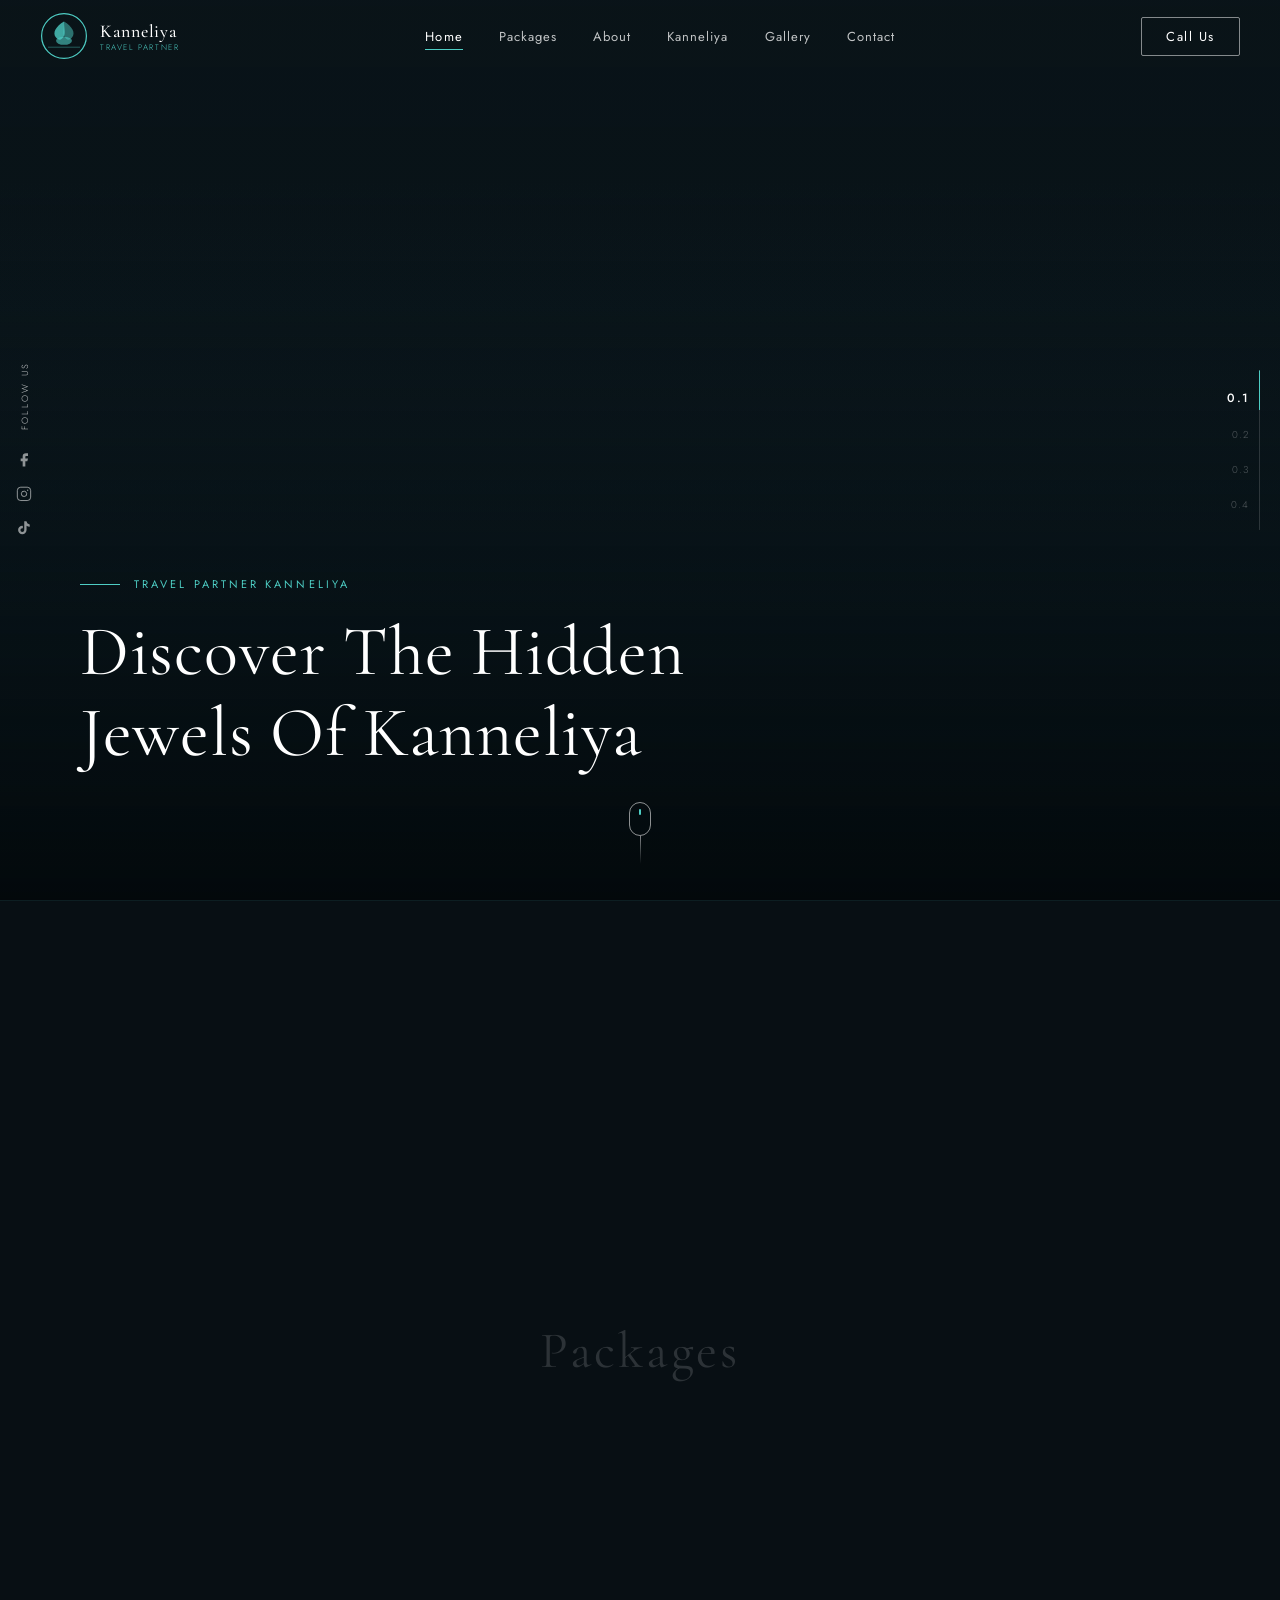
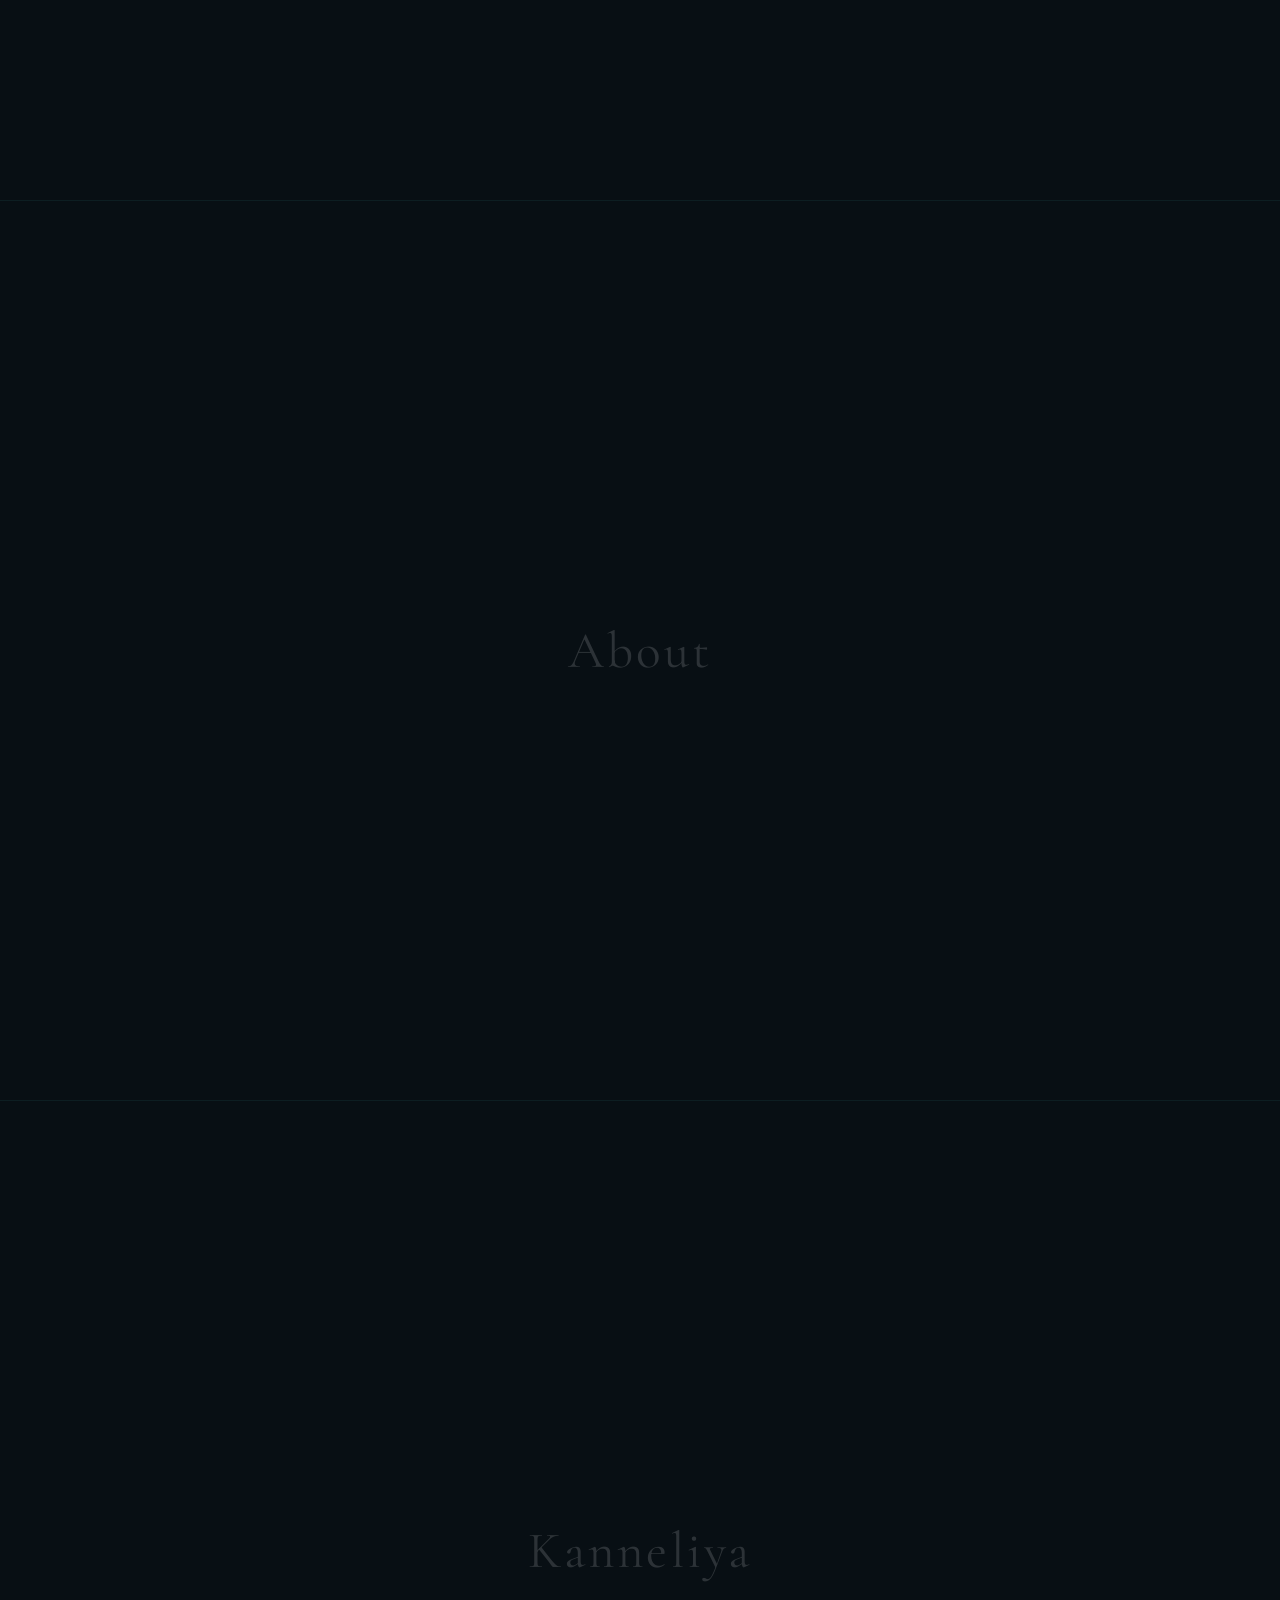
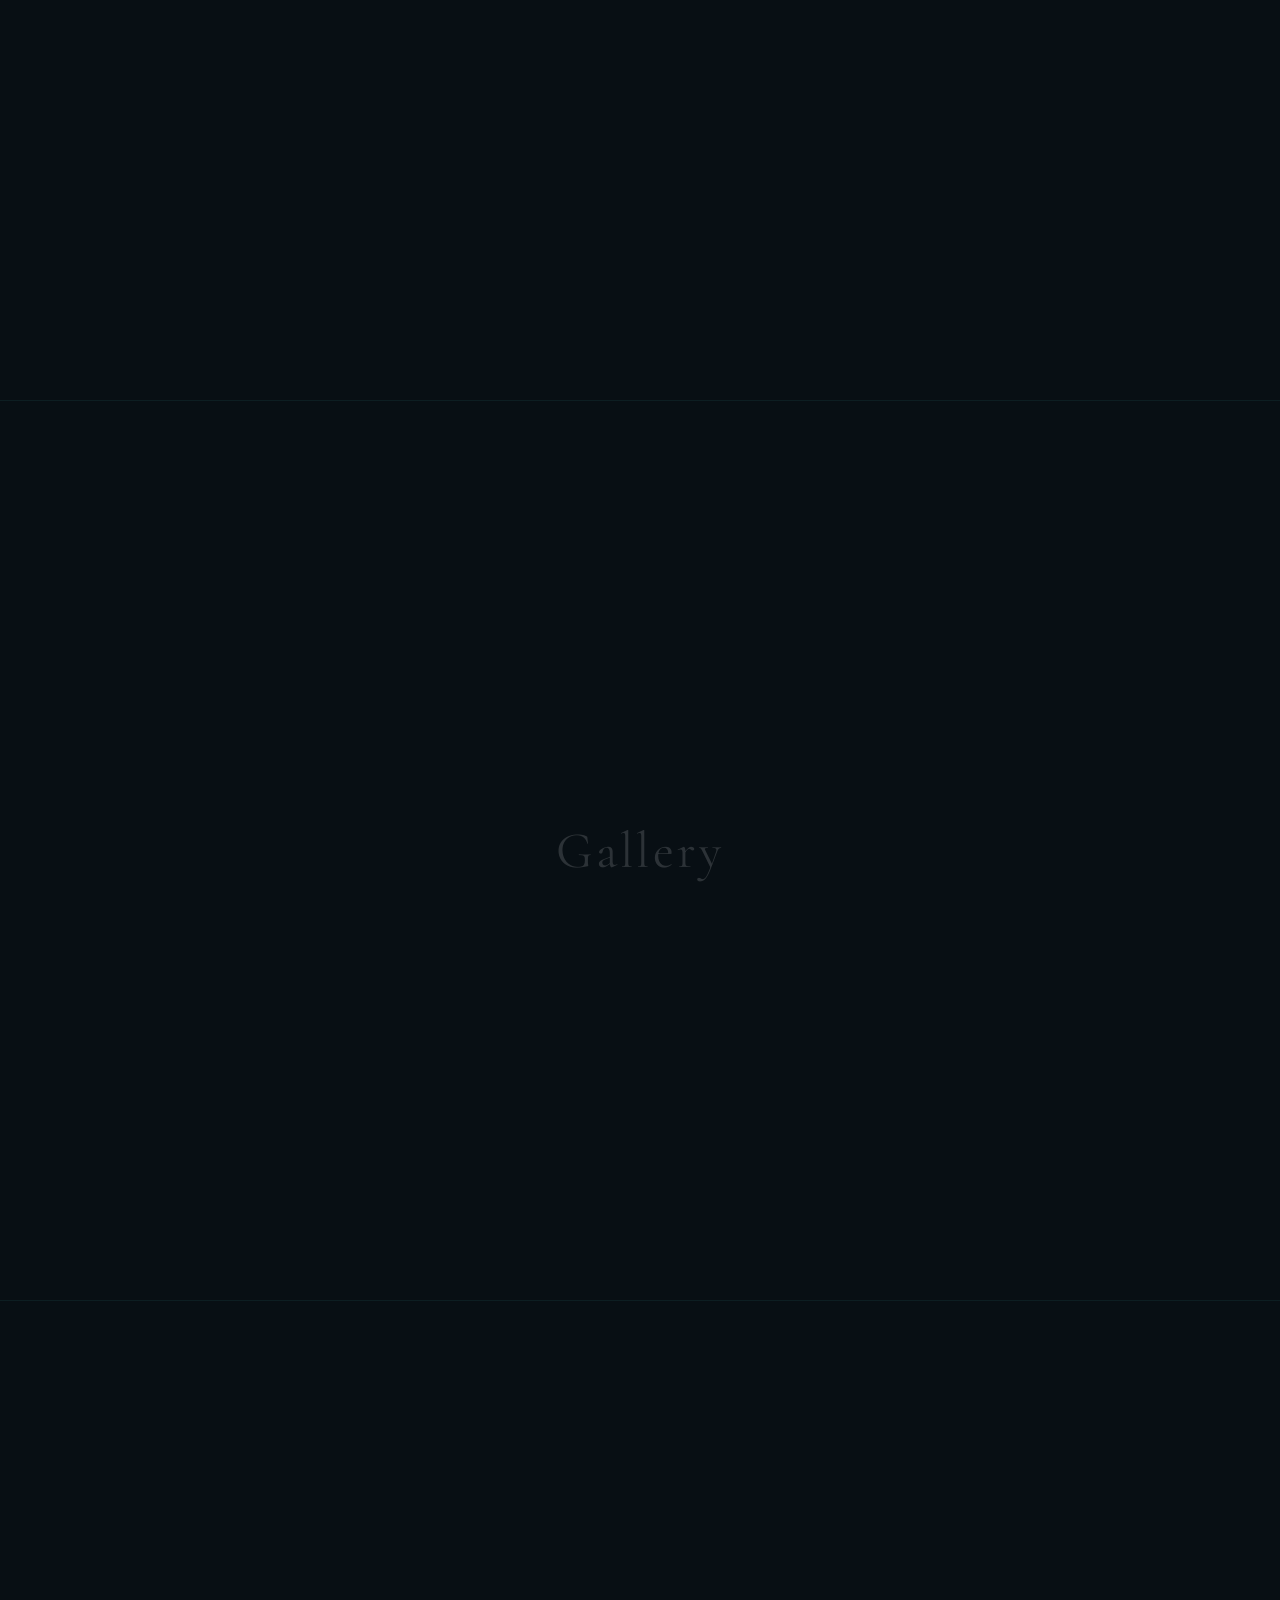
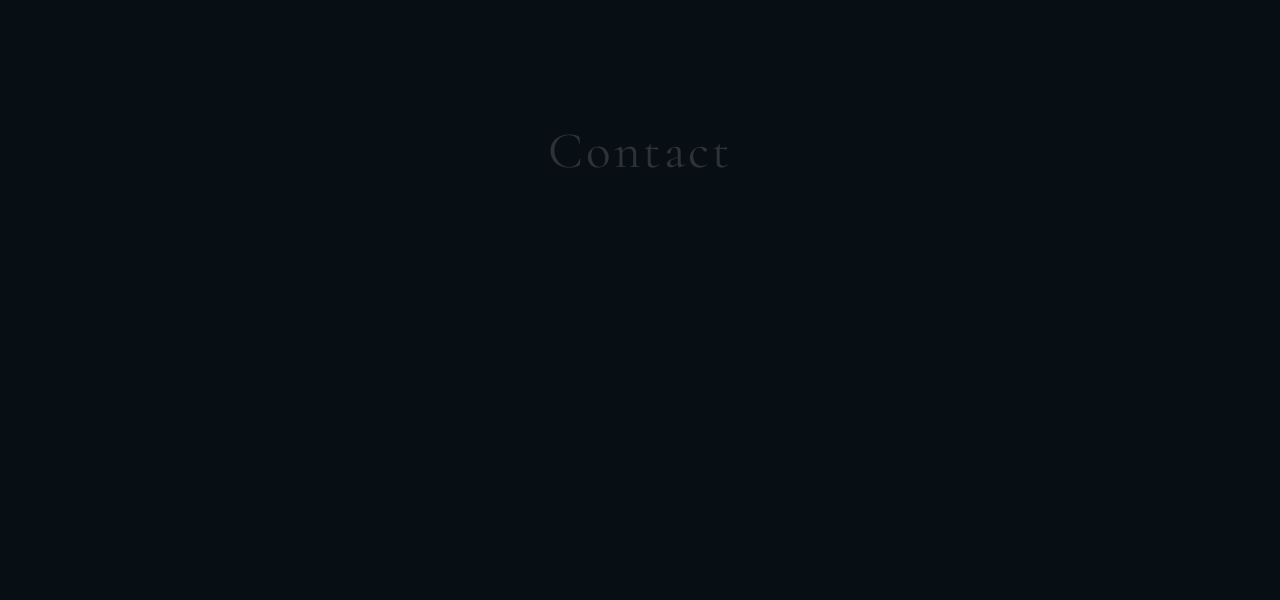
==== index.html @ 0d08a6af "Kawya" ====
<!DOCTYPE html>
<html lang="en">
<head>
  <meta charset="UTF-8" />
  <meta name="viewport" content="width=device-width, initial-scale=1.0"/>
  <title>Travel Partner Kanneliya</title>

  <!-- Fonts -->
  <link rel="preconnect" href="https://fonts.googleapis.com">
  <link href="https://fonts.googleapis.com/css2?family=Cormorant+Garamond:ital,wght@0,300;0,400;0,500;0,600;1,300;1,400&family=Jost:wght@200;300;400;500&display=swap" rel="stylesheet">

  <!-- Component Styles -->
  <link rel="stylesheet" href="header.css">
  <link rel="stylesheet" href="hero.css">

  <style>
    /* Global reset & page base */
    *, *::before, *::after { box-sizing: border-box; margin: 0; padding: 0; }
    html { scroll-behavior: smooth; }
    body {
      background: #080f14;
      color: #fff;
      font-family: 'Jost', sans-serif;
      overflow-x: hidden;
    }

    /* Placeholder sections for demo */
    .placeholder-section {
      min-height: 100vh;
      display: flex;
      align-items: center;
      justify-content: center;
      font-family: 'Cormorant Garamond', serif;
      font-size: clamp(28px, 4vw, 52px);
      color: rgba(255,255,255,0.15);
      border-top: 1px solid rgba(78,205,196,0.08);
      letter-spacing: 0.06em;
    }
  </style>
</head>
<body>

  <!-- ==============================
       HEADER (Reusable Component)
       header.html content inlined:
  ============================== -->
  <header class="site-header" id="siteHeader">
    <div class="header-logo">
      <div class="logo-circle">
        <svg viewBox="0 0 60 60" fill="none" xmlns="http://www.w3.org/2000/svg">
          <circle cx="30" cy="30" r="28" stroke="#4ecdc4" stroke-width="1.5"/>
          <path d="M30 12 C20 18 15 26 20 32 C24 37 28 34 30 30 C32 26 30 20 30 12Z" fill="#4ecdc4" opacity="0.8"/>
          <path d="M30 12 C40 18 45 26 40 32 C36 37 32 34 30 30 C28 26 30 20 30 12Z" fill="#4ecdc4" opacity="0.5"/>
          <ellipse cx="30" cy="36" rx="10" ry="5" fill="#4ecdc4" opacity="0.6"/>
          <line x1="10" y1="44" x2="50" y2="44" stroke="#4ecdc4" stroke-width="1" opacity="0.5"/>
        </svg>
      </div>
      <div class="logo-text">
        <span class="logo-main">Kanneliya</span>
        <span class="logo-sub">Travel Partner</span>
      </div>
    </div>

    <nav class="header-nav">
      <a href="#home"      class="nav-link active">Home</a>
      <a href="#packages"  class="nav-link">Packages</a>
      <a href="#about"     class="nav-link">About</a>
      <a href="#kanneliya" class="nav-link">Kanneliya</a>
      <a href="#gallery"   class="nav-link">Gallery</a>
      <a href="#contact"   class="nav-link">Contact</a>
    </nav>

    <div class="header-cta">
      <a href="#contact" class="cta-btn">Call Us</a>
      <button class="menu-toggle" id="menuToggle" aria-label="Toggle Menu">
        <span></span><span></span><span></span>
      </button>
    </div>

    <div class="mobile-nav" id="mobileNav">
      <a href="#home"      class="mobile-nav-link">Home</a>
      <a href="#packages"  class="mobile-nav-link">Packages</a>
      <a href="#about"     class="mobile-nav-link">About</a>
      <a href="#kanneliya" class="mobile-nav-link">Kanneliya</a>
      <a href="#gallery"   class="mobile-nav-link">Gallery</a>
      <a href="#contact"   class="mobile-nav-link">Contact</a>
      <a href="#contact"   class="mobile-cta-btn">Call Us</a>
    </div>
  </header>

  <!-- ==============================
       HERO SECTION (hero.html)
  ============================== -->
  <section class="hero" id="home">

    <!-- Background Slider -->
    <div class="hero-slider" id="heroSlider">
      <div class="slide active" data-index="0">
        <img
          src="https://images.unsplash.com/photo-1586348943529-beaae6c28db9?w=1920&q=85"
          alt="Kanneliya Forest 1"
          class="slide-img"
        />
      </div>
      <div class="slide" data-index="1">
        <img
          src="https://images.unsplash.com/photo-1565118531796-763e5082d113?w=1920&q=85"
          alt="Kanneliya Forest 2"
          class="slide-img"
        />
      </div>
      <div class="slide" data-index="2">
        <img
          src="https://images.unsplash.com/photo-1542401886-65d6c61db217?w=1920&q=85"
          alt="Kanneliya Forest 3"
          class="slide-img"
        />
      </div>
      <div class="slide" data-index="3">
        <img
          src="https://images.unsplash.com/photo-1518709268805-4e9042af9f23?w=1920&q=85"
          alt="Kanneliya Forest 4"
          class="slide-img"
        />
      </div>
    </div>

    <!-- Overlay -->
    <div class="hero-overlay"></div>

    <!-- Social sidebar -->
    <div class="hero-social">
      <span class="social-label">Follow Us</span>
      <div class="social-icons">
        <a href="#" class="social-link" aria-label="Facebook">
          <svg viewBox="0 0 24 24" fill="currentColor"><path d="M18 2h-3a5 5 0 00-5 5v3H7v4h3v8h4v-8h3l1-4h-4V7a1 1 0 011-1h3z"/></svg>
        </a>
        <a href="#" class="social-link" aria-label="Instagram">
          <svg viewBox="0 0 24 24" fill="none" stroke="currentColor" stroke-width="1.5"><rect x="2" y="2" width="20" height="20" rx="5"/><path d="M16 11.37A4 4 0 1112.63 8 4 4 0 0116 11.37z"/><circle cx="17.5" cy="6.5" r="1" fill="currentColor" stroke="none"/></svg>
        </a>
        <a href="#" class="social-link" aria-label="TikTok">
          <svg viewBox="0 0 24 24" fill="currentColor"><path d="M19.59 6.69a4.83 4.83 0 01-3.77-4.25V2h-3.45v13.67a2.89 2.89 0 01-2.88 2.5 2.89 2.89 0 01-2.89-2.89 2.89 2.89 0 012.89-2.89c.28 0 .54.04.79.1V9.01a6.33 6.33 0 00-.79-.05 6.34 6.34 0 00-6.34 6.34 6.34 6.34 0 006.34 6.34 6.34 6.34 0 006.33-6.34V8.7a8.18 8.18 0 004.77 1.52V6.77a4.85 4.85 0 01-1-.08z"/></svg>
        </a>
      </div>
    </div>

    <!-- Hero content -->
    <div class="hero-content">
      <div class="hero-eyebrow">
        <span class="eyebrow-line"></span>
        <span class="eyebrow-text">Travel Partner Kanneliya</span>
      </div>
      <h1 class="hero-title" id="heroTitle"></h1>
    </div>

    <!-- Vertical counter -->
    <div class="hero-counter" id="heroCounter">
      <div class="counter-track">
        <span class="counter-item" data-num="01">0.1</span>
        <span class="counter-item" data-num="02">0.2</span>
        <span class="counter-item" data-num="03">0.3</span>
        <span class="counter-item" data-num="04">0.4</span>
      </div>
      <div class="counter-bar">
        <div class="counter-bar-fill" id="counterBarFill"></div>
      </div>
    </div>

    <!-- Mouse scroll indicator -->
    <div class="mouse-indicator">
      <div class="mouse-icon">
        <div class="mouse-wheel"></div>
      </div>
      <div class="mouse-tail"></div>
    </div>

  </section>

  <!-- ==============================
       OTHER SECTIONS (demo)
  ============================== -->
  <section class="placeholder-section" id="packages">Packages</section>
  <section class="placeholder-section" id="about">About</section>
  <section class="placeholder-section" id="kanneliya">Kanneliya</section>
  <section class="placeholder-section" id="gallery">Gallery</section>
  <section class="placeholder-section" id="contact">Contact</section>

  <!-- Scripts -->
  <script src="header.js"></script>
  <script src="hero.js"></script>

</body>
</html>
---- header.css ----
/* header.css - Reusable Header Styles */

:root {
  --accent: #4ecdc4;
  --accent-dim: rgba(78, 205, 196, 0.15);
  --white: #ffffff;
  --white-dim: rgba(255,255,255,0.75);
  --white-faint: rgba(255,255,255,0.15);
  --header-height: 72px;
  --font-display: 'Cormorant Garamond', serif;
  --font-body: 'Jost', sans-serif;
}

* { box-sizing: border-box; margin: 0; padding: 0; }

.site-header {
  position: fixed;
  top: 0; left: 0; right: 0;
  z-index: 1000;
  height: var(--header-height);
  display: flex;
  align-items: center;
  justify-content: space-between;
  padding: 0 40px;
  transition: background 0.4s ease, backdrop-filter 0.4s ease;
}

.site-header.scrolled {
  background: rgba(10, 20, 25, 0.85);
  backdrop-filter: blur(12px);
  border-bottom: 1px solid rgba(78, 205, 196, 0.12);
}

/* Logo */
.header-logo {
  display: flex;
  align-items: center;
  gap: 12px;
  text-decoration: none;
  cursor: pointer;
}

.logo-circle {
  width: 48px;
  height: 48px;
  flex-shrink: 0;
}

.logo-circle svg { width: 100%; height: 100%; }

.logo-text {
  display: flex;
  flex-direction: column;
  line-height: 1;
}

.logo-main {
  font-family: var(--font-display);
  font-weight: 500;
  font-size: 18px;
  color: var(--white);
  letter-spacing: 0.04em;
}

.logo-sub {
  font-family: var(--font-body);
  font-weight: 300;
  font-size: 8px;
  color: var(--accent);
  letter-spacing: 0.2em;
  text-transform: uppercase;
  margin-top: 3px;
}

/* Navigation */
.header-nav {
  display: flex;
  align-items: center;
  gap: 36px;
}

.nav-link {
  font-family: var(--font-body);
  font-weight: 400;
  font-size: 13px;
  letter-spacing: 0.08em;
  color: var(--white-dim);
  text-decoration: none;
  text-transform: capitalize;
  position: relative;
  transition: color 0.3s ease;
}

.nav-link::after {
  content: '';
  position: absolute;
  bottom: -4px; left: 0;
  width: 0; height: 1px;
  background: var(--accent);
  transition: width 0.3s ease;
}

.nav-link:hover,
.nav-link.active {
  color: var(--white);
}

.nav-link:hover::after,
.nav-link.active::after {
  width: 100%;
}

/* CTA */
.header-cta {
  display: flex;
  align-items: center;
  gap: 16px;
}

.cta-btn {
  font-family: var(--font-body);
  font-weight: 400;
  font-size: 13px;
  letter-spacing: 0.12em;
  color: var(--white);
  text-decoration: none;
  text-transform: capitalize;
  padding: 9px 24px;
  border: 1px solid rgba(255,255,255,0.5);
  border-radius: 2px;
  transition: all 0.3s ease;
}

.cta-btn:hover {
  border-color: var(--accent);
  color: var(--accent);
  background: var(--accent-dim);
}

/* Hamburger */
.menu-toggle {
  display: none;
  flex-direction: column;
  gap: 5px;
  background: none;
  border: none;
  cursor: pointer;
  padding: 4px;
}

.menu-toggle span {
  display: block;
  width: 24px;
  height: 1.5px;
  background: var(--white);
  transition: all 0.3s ease;
  transform-origin: center;
}

.menu-toggle.open span:nth-child(1) { transform: translateY(6.5px) rotate(45deg); }
.menu-toggle.open span:nth-child(2) { opacity: 0; }
.menu-toggle.open span:nth-child(3) { transform: translateY(-6.5px) rotate(-45deg); }

/* Mobile Nav */
.mobile-nav {
  display: none;
  position: fixed;
  top: var(--header-height);
  left: 0; right: 0;
  background: rgba(8, 18, 22, 0.97);
  backdrop-filter: blur(16px);
  flex-direction: column;
  padding: 24px 40px 40px;
  gap: 0;
  border-bottom: 1px solid rgba(78,205,196,0.15);
  transform: translateY(-20px);
  opacity: 0;
  pointer-events: none;
  transition: all 0.35s ease;
}

.mobile-nav.open {
  transform: translateY(0);
  opacity: 1;
  pointer-events: all;
}

.mobile-nav-link {
  font-family: var(--font-body);
  font-size: 15px;
  letter-spacing: 0.08em;
  color: var(--white-dim);
  text-decoration: none;
  padding: 14px 0;
  border-bottom: 1px solid rgba(255,255,255,0.06);
  transition: color 0.3s;
}

.mobile-nav-link:hover { color: var(--accent); }

.mobile-cta-btn {
  display: inline-block;
  margin-top: 24px;
  align-self: flex-start;
  font-family: var(--font-body);
  font-size: 13px;
  letter-spacing: 0.12em;
  color: var(--white);
  text-decoration: none;
  padding: 10px 28px;
  border: 1px solid rgba(255,255,255,0.4);
  border-radius: 2px;
  transition: all 0.3s;
}

.mobile-cta-btn:hover {
  border-color: var(--accent);
  color: var(--accent);
}

/* Responsive */
@media (max-width: 900px) {
  .header-nav { display: none; }
  .cta-btn { display: none; }
  .menu-toggle { display: flex; }
  .mobile-nav { display: flex; }
  .site-header { padding: 0 24px; }
}

@media (max-width: 480px) {
  .logo-text { display: none; }
}
---- hero.css ----
/* hero.css - Hero Section Styles */

:root {
  --accent: #4ecdc4;
  --accent-dim: rgba(78, 205, 196, 0.15);
  --white: #ffffff;
  --white-dim: rgba(255,255,255,0.75);
  --white-faint: rgba(255,255,255,0.15);
  --font-display: 'Cormorant Garamond', serif;
  --font-body: 'Jost', sans-serif;
}

*, *::before, *::after { box-sizing: border-box; margin: 0; padding: 0; }

/* =====================
   HERO SECTION
   ===================== */
.hero {
  position: relative;
  width: 100%;
  height: 100vh;
  min-height: 600px;
  overflow: hidden;
  background: #0a1419;
}

/* =====================
   SLIDER
   ===================== */
.hero-slider {
  position: absolute;
  inset: 0;
  z-index: 0;
}

.slide {
  position: absolute;
  inset: 0;
  overflow: hidden;
  opacity: 0;
  transition: opacity 0.15s ease;
}

.slide.active {
  opacity: 1;
}

.slide-img {
  position: absolute;
  width: 100%;
  height: 130%; /* Extra height for vertical scroll */
  top: 0;
  left: 0;
  object-fit: cover;
  object-position: center top;
  transform: translateY(0%);
  /* Animation defined via JS */
  will-change: transform;
  filter: brightness(0.55) saturate(0.85);
}

/* Vertical scroll animation classes */
.slide-img.scrolling-down {
  animation: scrollDown 6s ease-in-out forwards;
}

@keyframes scrollDown {
  0%   { transform: translateY(0%); }
  100% { transform: translateY(-23%); }
}

/* =====================
   OVERLAY — bottom to top
   ===================== */
.hero-overlay {
  position: absolute;
  inset: 0;
  z-index: 1;
  background: linear-gradient(
    to top,
    rgba(5, 15, 20, 0.92) 0%,
    rgba(5, 15, 20, 0.55) 35%,
    rgba(5, 15, 20, 0.18) 65%,
    rgba(5, 15, 20, 0.08) 100%
  );
  mix-blend-mode: normal;
}

/* Teal color blend layer */
.hero-overlay::after {
  content: '';
  position: absolute;
  inset: 0;
  background: linear-gradient(
    to top,
    rgba(10, 30, 35, 0.6) 0%,
    rgba(15, 40, 50, 0.2) 40%,
    transparent 80%
  );
  mix-blend-mode: multiply;
}

/* =====================
   SOCIAL SIDEBAR (LEFT)
   ===================== */
.hero-social {
  position: absolute;
  left: 0;
  top: 50%;
  transform: translateY(-50%);
  z-index: 10;
  display: flex;
  flex-direction: column;
  align-items: center;
  gap: 16px;
  padding: 20px 14px;
}

.social-label {
  font-family: var(--font-body);
  font-size: 9px;
  font-weight: 300;
  letter-spacing: 0.25em;
  color: var(--white-dim);
  text-transform: uppercase;
  writing-mode: vertical-rl;
  transform: rotate(180deg);
  margin-bottom: 4px;
}

.social-icons {
  display: flex;
  flex-direction: column;
  align-items: center;
  gap: 14px;
}

.social-link {
  display: flex;
  align-items: center;
  justify-content: center;
  width: 20px;
  height: 20px;
  color: rgba(255,255,255,0.55);
  transition: color 0.3s ease, transform 0.3s ease;
}

.social-link svg {
  width: 16px;
  height: 16px;
}

.social-link:hover {
  color: var(--accent);
  transform: scale(1.2);
}

/* =====================
   HERO CONTENT
   ===================== */
.hero-content {
  position: absolute;
  bottom: 14vh;
  left: 80px;
  z-index: 10;
  max-width: 680px;
}

.hero-eyebrow {
  display: flex;
  align-items: center;
  gap: 14px;
  margin-bottom: 20px;
}

.eyebrow-line {
  display: block;
  width: 40px;
  height: 1px;
  background: var(--accent);
  flex-shrink: 0;
}

.eyebrow-text {
  font-family: var(--font-body);
  font-weight: 400;
  font-size: 11px;
  letter-spacing: 0.28em;
  color: var(--accent);
  text-transform: uppercase;
}

.hero-title {
  font-family: var(--font-display);
  font-weight: 400;
  font-size: clamp(36px, 5.5vw, 72px);
  line-height: 1.15;
  color: var(--white);
  letter-spacing: 0.01em;
  opacity: 0;
  transform: translateY(18px);
  transition: opacity 0.65s ease, transform 0.65s ease;
}

.hero-title.visible {
  opacity: 1;
  transform: translateY(0);
}

/* =====================
   SLIDE COUNTER (RIGHT)
   ===================== */
.hero-counter {
  position: absolute;
  right: 20px;
  top: 50%;
  transform: translateY(-50%);
  z-index: 10;
  display: flex;
  align-items: center;
  gap: 10px;
}

.counter-track {
  display: flex;
  flex-direction: column;
  gap: 20px;
  align-items: flex-end;
}

.counter-item {
  font-family: var(--font-body);
  font-size: 10px;
  font-weight: 300;
  letter-spacing: 0.1em;
  color: rgba(255,255,255,0.3);
  transition: color 0.4s ease, font-size 0.4s ease;
  cursor: pointer;
}

.counter-item.active {
  color: var(--white);
  font-size: 12px;
  font-weight: 500;
}

.counter-bar {
  width: 1px;
  height: 160px;
  background: rgba(255,255,255,0.15);
  position: relative;
  border-radius: 1px;
  overflow: hidden;
}

.counter-bar-fill {
  position: absolute;
  top: 0;
  left: 0;
  width: 100%;
  background: var(--accent);
  border-radius: 1px;
  transition: height 0.6s ease;
}

/* =====================
   MOUSE SCROLL INDICATOR
   ===================== */
.mouse-indicator {
  position: absolute;
  bottom: 36px;
  left: 50%;
  transform: translateX(-50%);
  z-index: 10;
  display: flex;
  flex-direction: column;
  align-items: center;
  gap: 0;
  animation: mouseFadeInOut 2.4s ease-in-out infinite;
}

@keyframes mouseFadeInOut {
  0%   { opacity: 0; transform: translateX(-50%) translateY(6px); }
  25%  { opacity: 1; transform: translateX(-50%) translateY(0px); }
  75%  { opacity: 1; transform: translateX(-50%) translateY(0px); }
  100% { opacity: 0; transform: translateX(-50%) translateY(6px); }
}

.mouse-icon {
  width: 22px;
  height: 34px;
  border: 1.5px solid rgba(255,255,255,0.55);
  border-radius: 11px;
  position: relative;
  display: flex;
  justify-content: center;
  padding-top: 6px;
}

.mouse-wheel {
  width: 2px;
  height: 6px;
  background: var(--accent);
  border-radius: 2px;
  animation: mouseScroll 2.4s ease-in-out infinite;
}

@keyframes mouseScroll {
  0%   { transform: translateY(0); opacity: 1; }
  60%  { transform: translateY(8px); opacity: 0; }
  61%  { transform: translateY(0); opacity: 0; }
  100% { transform: translateY(0); opacity: 1; }
}

.mouse-tail {
  width: 1px;
  height: 28px;
  background: linear-gradient(to bottom, rgba(255,255,255,0.5), transparent);
  margin-top: 0;
  animation: tailFade 2.4s ease-in-out infinite;
}

@keyframes tailFade {
  0%   { height: 0; opacity: 0; }
  30%  { height: 28px; opacity: 1; }
  80%  { height: 28px; opacity: 0.6; }
  100% { height: 0; opacity: 0; }
}

/* =====================
   RESPONSIVE
   ===================== */
@media (max-width: 900px) {
  .hero-content {
    left: 50px;
    max-width: calc(100% - 100px);
    bottom: 16vh;
  }
}

@media (max-width: 600px) {
  .hero-content {
    left: 24px;
    right: 48px;
    max-width: 100%;
    bottom: 14vh;
  }

  .hero-social {
    display: none;
  }

  .hero-counter {
    right: 8px;
  }

  .counter-track { gap: 14px; }
  .counter-bar { height: 120px; }
}
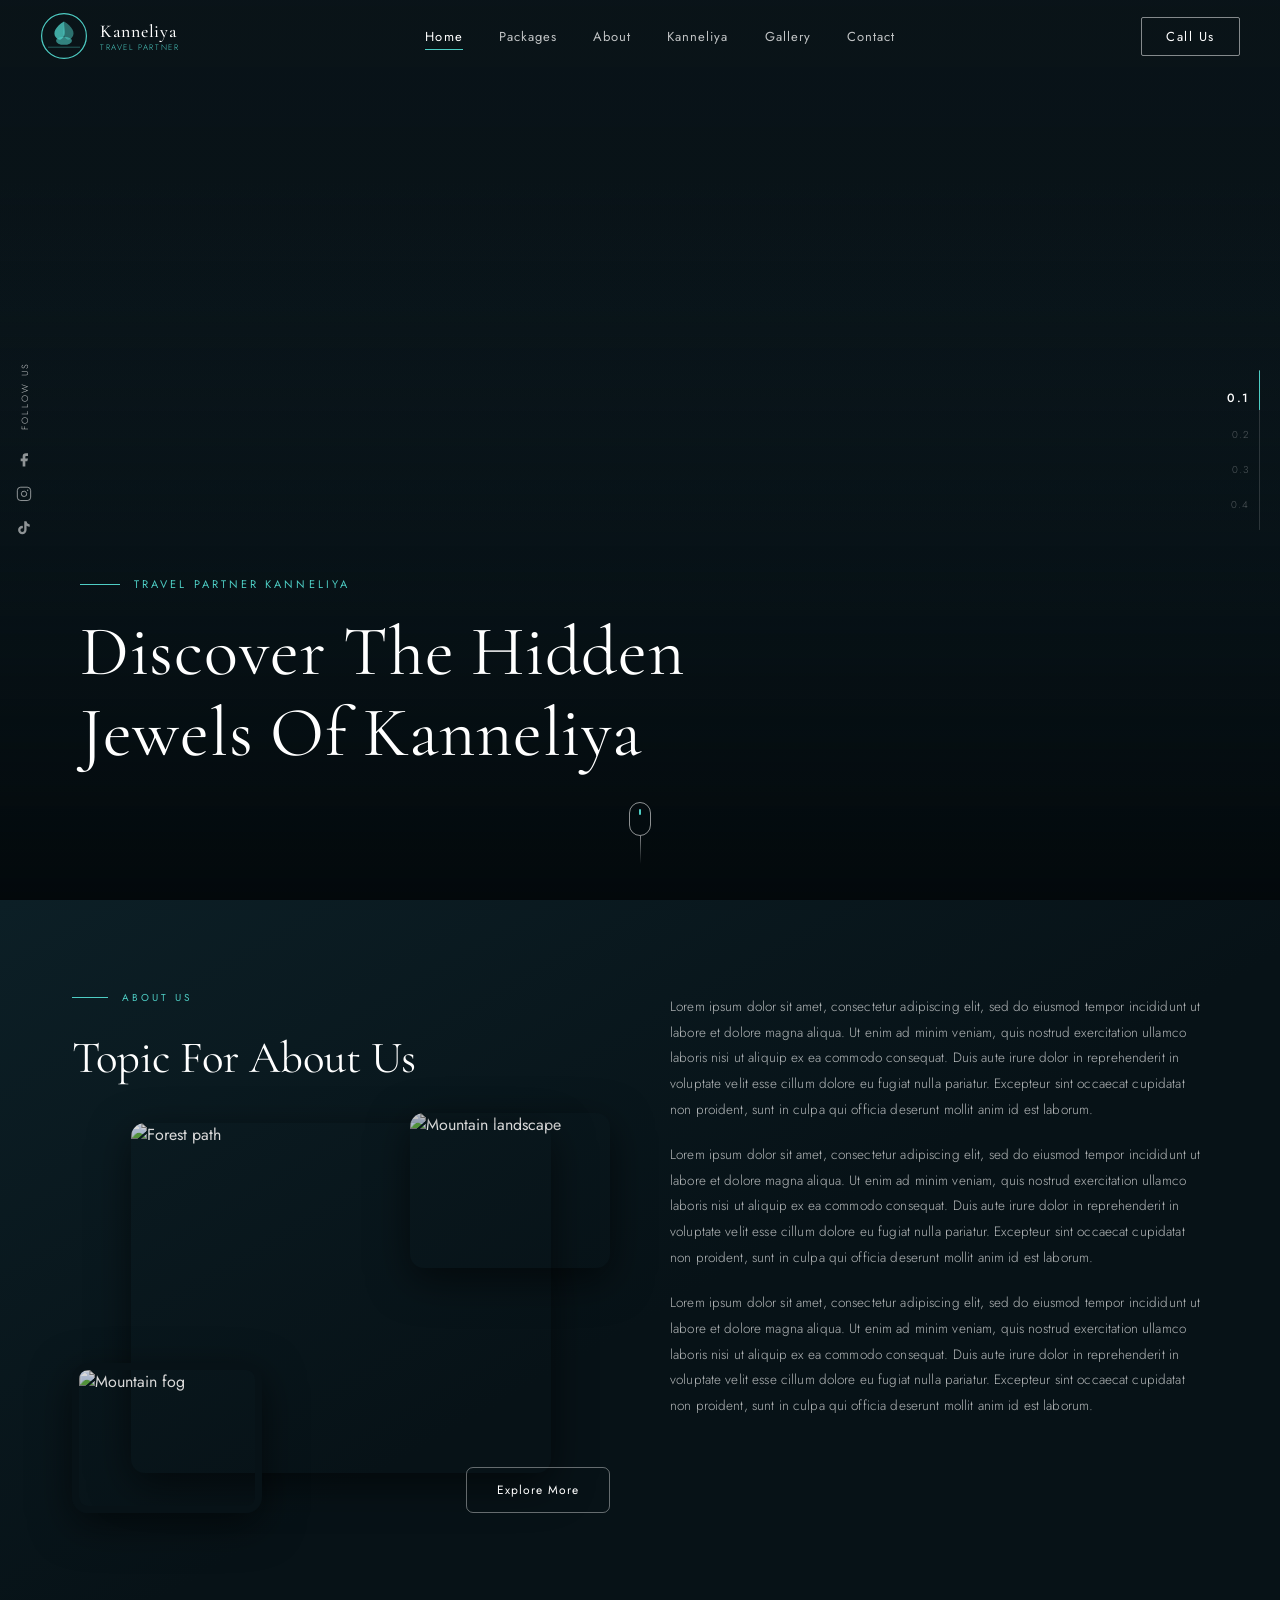
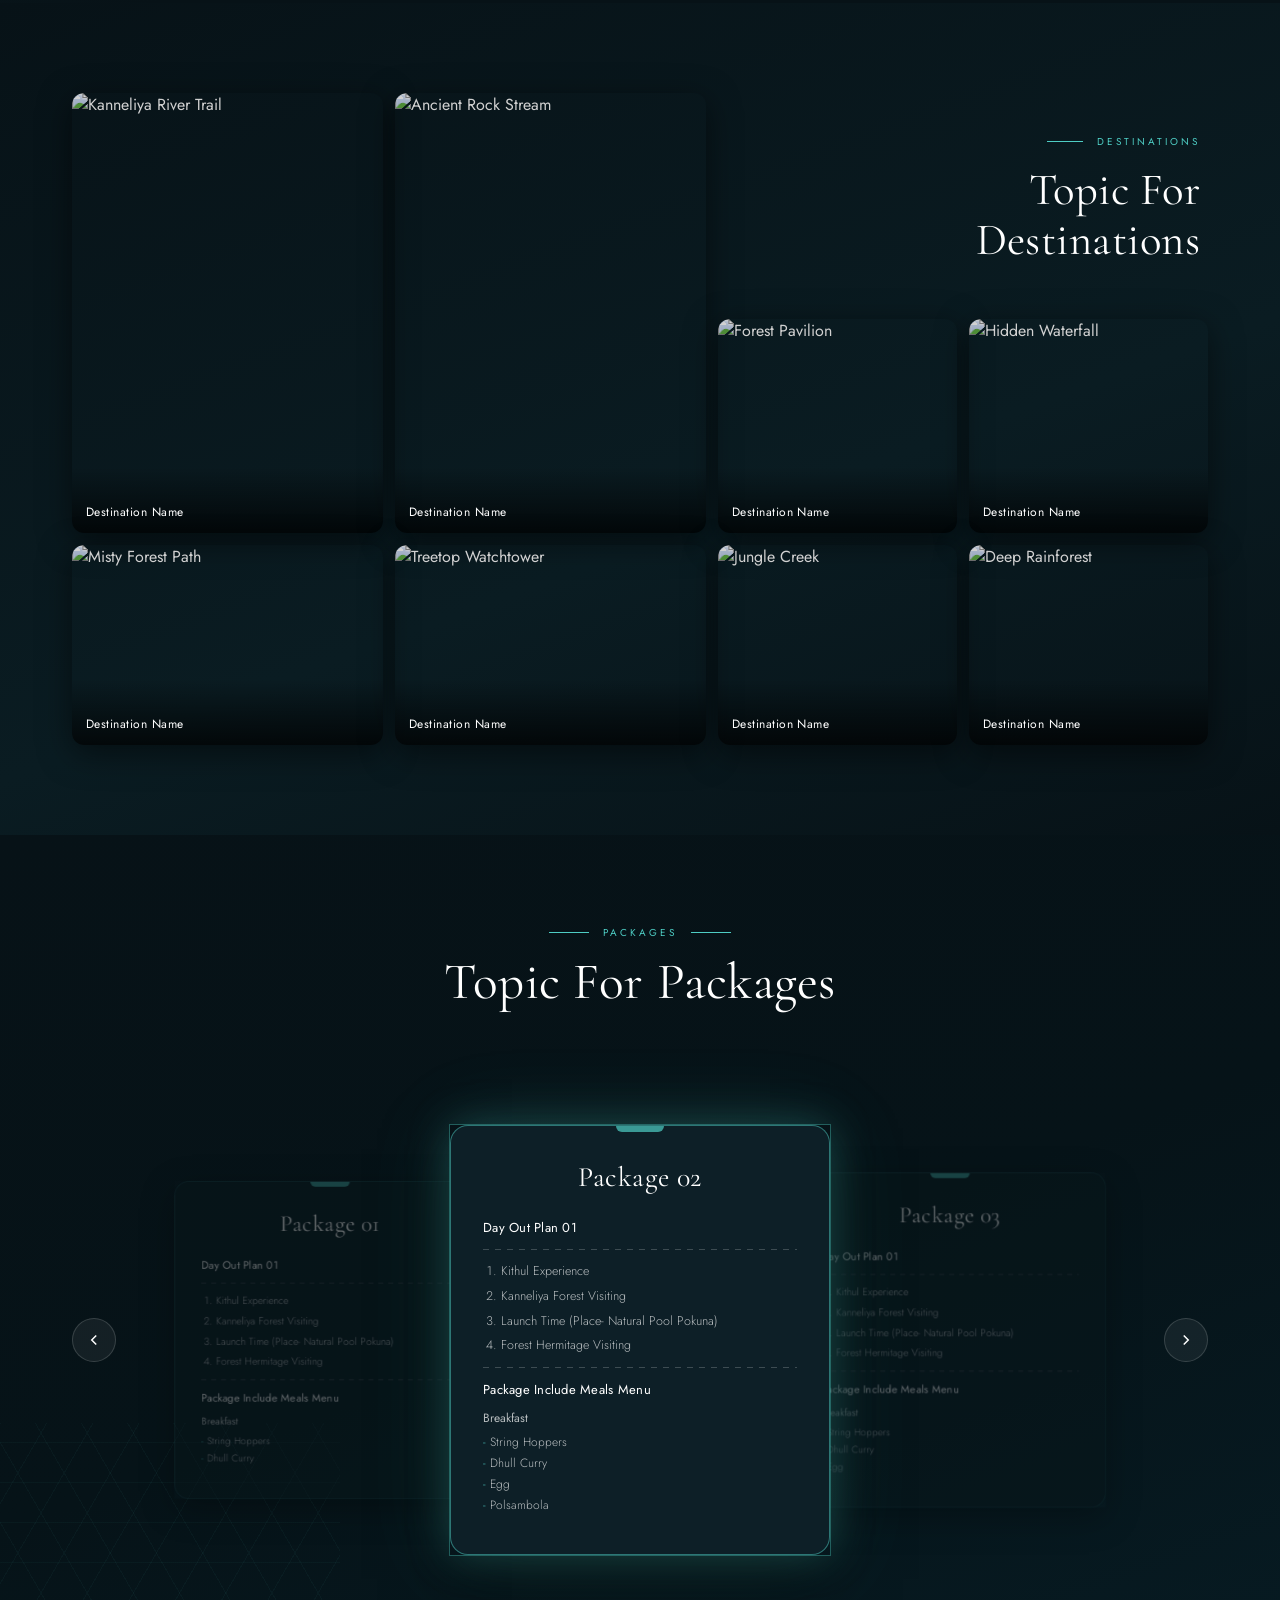
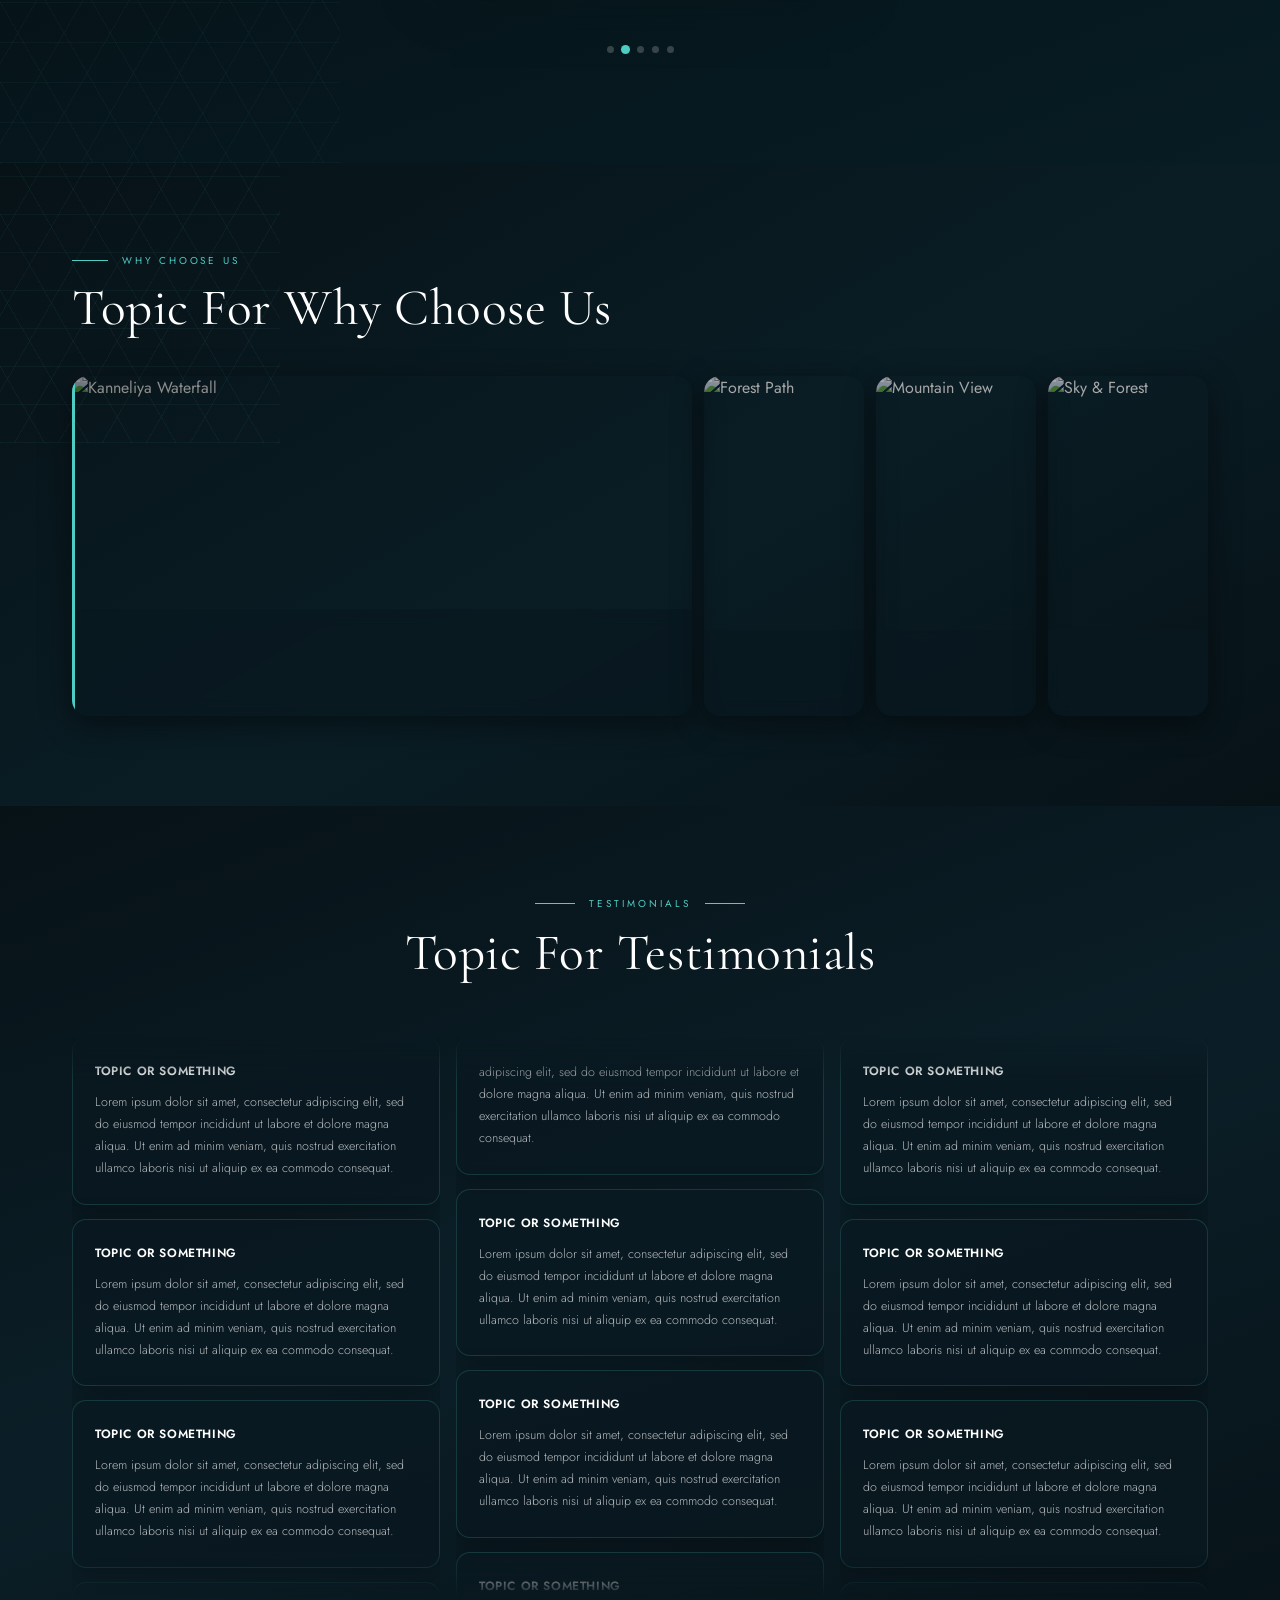
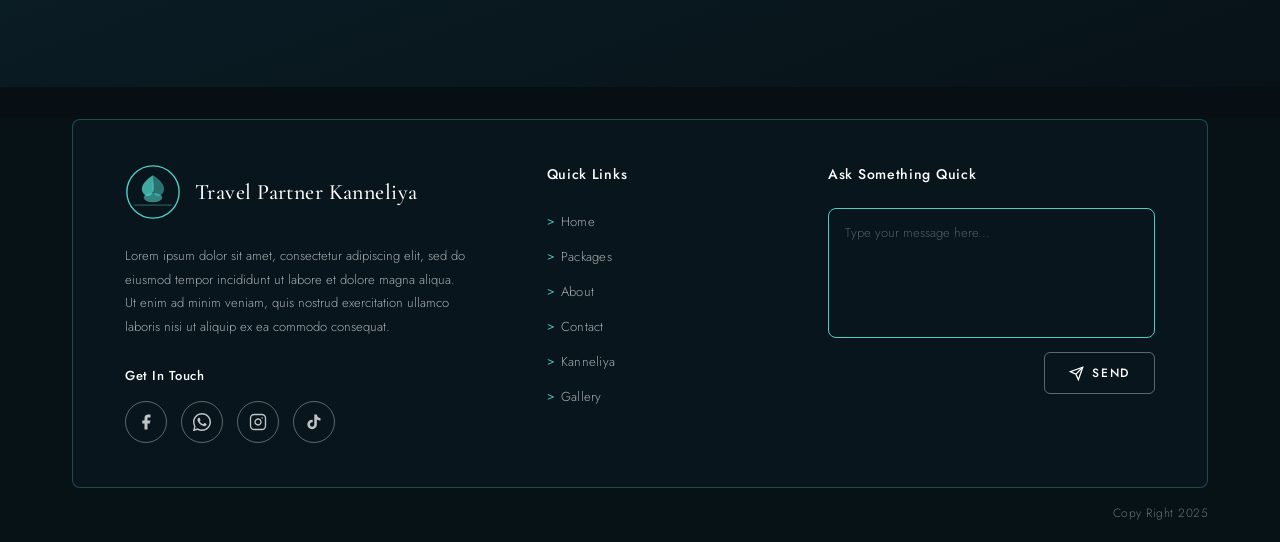
==== commit 792b8fa2: "Kawya" ====
--- a/index.html
+++ b/index.html
@@ -9,41 +9,17 @@
   <link rel="preconnect" href="https://fonts.googleapis.com">
   <link href="https://fonts.googleapis.com/css2?family=Cormorant+Garamond:ital,wght@0,300;0,400;0,500;0,600;1,300;1,400&family=Jost:wght@200;300;400;500&display=swap" rel="stylesheet">
 
-  <!-- Component Styles -->
+  <!-- Styles -->
+  <link rel="stylesheet" href="style.css">
   <link rel="stylesheet" href="header.css">
   <link rel="stylesheet" href="hero.css">
-
-  <style>
-    /* Global reset & page base */
-    *, *::before, *::after { box-sizing: border-box; margin: 0; padding: 0; }
-    html { scroll-behavior: smooth; }
-    body {
-      background: #080f14;
-      color: #fff;
-      font-family: 'Jost', sans-serif;
-      overflow-x: hidden;
-    }
-
-    /* Placeholder sections for demo */
-    .placeholder-section {
-      min-height: 100vh;
-      display: flex;
-      align-items: center;
-      justify-content: center;
-      font-family: 'Cormorant Garamond', serif;
-      font-size: clamp(28px, 4vw, 52px);
-      color: rgba(255,255,255,0.15);
-      border-top: 1px solid rgba(78,205,196,0.08);
-      letter-spacing: 0.06em;
-    }
-  </style>
+  <link rel="stylesheet" href="footer.css">
 </head>
 <body>
 
-  <!-- ==============================
-       HEADER (Reusable Component)
-       header.html content inlined:
-  ============================== -->
+  <!-- ================================================
+       HEADER
+  ================================================ -->
   <header class="site-header" id="siteHeader">
     <div class="header-logo">
       <div class="logo-circle">
@@ -88,47 +64,28 @@
     </div>
   </header>
 
-  <!-- ==============================
-       HERO SECTION (hero.html)
-  ============================== -->
+  <!-- ================================================
+       SECTION 01 — HERO
+  ================================================ -->
   <section class="hero" id="home">
 
-    <!-- Background Slider -->
     <div class="hero-slider" id="heroSlider">
       <div class="slide active" data-index="0">
-        <img
-          src="https://images.unsplash.com/photo-1586348943529-beaae6c28db9?w=1920&q=85"
-          alt="Kanneliya Forest 1"
-          class="slide-img"
-        />
+        <img src="https://images.unsplash.com/photo-1586348943529-beaae6c28db9?w=1920&q=85" alt="Kanneliya Forest 1" class="slide-img"/>
       </div>
       <div class="slide" data-index="1">
-        <img
-          src="https://images.unsplash.com/photo-1565118531796-763e5082d113?w=1920&q=85"
-          alt="Kanneliya Forest 2"
-          class="slide-img"
-        />
+        <img src="https://images.unsplash.com/photo-1565118531796-763e5082d113?w=1920&q=85" alt="Kanneliya Forest 2" class="slide-img"/>
       </div>
       <div class="slide" data-index="2">
-        <img
-          src="https://images.unsplash.com/photo-1542401886-65d6c61db217?w=1920&q=85"
-          alt="Kanneliya Forest 3"
-          class="slide-img"
-        />
+        <img src="https://images.unsplash.com/photo-1542401886-65d6c61db217?w=1920&q=85" alt="Kanneliya Forest 3" class="slide-img"/>
       </div>
       <div class="slide" data-index="3">
-        <img
-          src="https://images.unsplash.com/photo-1518709268805-4e9042af9f23?w=1920&q=85"
-          alt="Kanneliya Forest 4"
-          class="slide-img"
-        />
-      </div>
-    </div>
-
-    <!-- Overlay -->
+        <img src="https://images.unsplash.com/photo-1518709268805-4e9042af9f23?w=1920&q=85" alt="Kanneliya Forest 4" class="slide-img"/>
+      </div>
+    </div>
+
     <div class="hero-overlay"></div>
 
-    <!-- Social sidebar -->
     <div class="hero-social">
       <span class="social-label">Follow Us</span>
       <div class="social-icons">
@@ -144,7 +101,6 @@
       </div>
     </div>
 
-    <!-- Hero content -->
     <div class="hero-content">
       <div class="hero-eyebrow">
         <span class="eyebrow-line"></span>
@@ -153,7 +109,6 @@
       <h1 class="hero-title" id="heroTitle"></h1>
     </div>
 
-    <!-- Vertical counter -->
     <div class="hero-counter" id="heroCounter">
       <div class="counter-track">
         <span class="counter-item" data-num="01">0.1</span>
@@ -166,7 +121,6 @@
       </div>
     </div>
 
-    <!-- Mouse scroll indicator -->
     <div class="mouse-indicator">
       <div class="mouse-icon">
         <div class="mouse-wheel"></div>
@@ -176,18 +130,808 @@
 
   </section>
 
-  <!-- ==============================
-       OTHER SECTIONS (demo)
-  ============================== -->
-  <section class="placeholder-section" id="packages">Packages</section>
-  <section class="placeholder-section" id="about">About</section>
-  <section class="placeholder-section" id="kanneliya">Kanneliya</section>
-  <section class="placeholder-section" id="gallery">Gallery</section>
-  <section class="placeholder-section" id="contact">Contact</section>
+  <!-- ================================================
+       SECTION 02 — ABOUT
+  ================================================ -->
+  <section class="about-section" id="about">
+    <div class="about-inner">
+
+      <!-- Left column -->
+      <div class="about-left">
+
+        <div class="about-eyebrow reveal d1">
+          <span class="about-eyebrow-line"></span>
+          <span class="about-eyebrow-label">About Us</span>
+        </div>
+
+        <h2 class="about-heading reveal d2">Topic For About Us</h2>
+
+        <div class="about-image-grid reveal-left d3">
+
+          <!-- Top-right: behind centre -->
+          <div class="about-img-box about-img-top-right">
+            <img src="https://images.unsplash.com/photo-1500534314209-a25ddb2bd429?w=800&q=80" alt="Mountain landscape" />
+          </div>
+
+          <!-- Centre main -->
+          <div class="about-img-box about-img-center">
+            <img src="https://images.unsplash.com/photo-1441974231531-c6227db76b6e?w=900&q=80" alt="Forest path" />
+          </div>
+
+          <!-- Bottom-left overlap -->
+          <div class="about-img-box about-img-bot-left">
+            <img src="https://images.unsplash.com/photo-1464822759023-fed622ff2c3b?w=600&q=80" alt="Mountain fog" />
+          </div>
+
+          <button class="about-explore-btn">Explore More</button>
+
+        </div>
+      </div>
+
+      <!-- Right column -->
+      <div class="about-right">
+        <p class="reveal d3">
+          Lorem ipsum dolor sit amet, consectetur adipiscing elit, sed do eiusmod tempor incididunt ut labore et dolore magna aliqua. Ut enim ad minim veniam, quis nostrud exercitation ullamco laboris nisi ut aliquip ex ea commodo consequat. Duis aute irure dolor in reprehenderit in voluptate velit esse cillum dolore eu fugiat nulla pariatur. Excepteur sint occaecat cupidatat non proident, sunt in culpa qui officia deserunt mollit anim id est laborum.
+        </p>
+        <p class="reveal d4">
+          Lorem ipsum dolor sit amet, consectetur adipiscing elit, sed do eiusmod tempor incididunt ut labore et dolore magna aliqua. Ut enim ad minim veniam, quis nostrud exercitation ullamco laboris nisi ut aliquip ex ea commodo consequat. Duis aute irure dolor in reprehenderit in voluptate velit esse cillum dolore eu fugiat nulla pariatur. Excepteur sint occaecat cupidatat non proident, sunt in culpa qui officia deserunt mollit anim id est laborum.
+        </p>
+        <p class="reveal d5">
+          Lorem ipsum dolor sit amet, consectetur adipiscing elit, sed do eiusmod tempor incididunt ut labore et dolore magna aliqua. Ut enim ad minim veniam, quis nostrud exercitation ullamco laboris nisi ut aliquip ex ea commodo consequat. Duis aute irure dolor in reprehenderit in voluptate velit esse cillum dolore eu fugiat nulla pariatur. Excepteur sint occaecat cupidatat non proident, sunt in culpa qui officia deserunt mollit anim id est laborum.
+        </p>
+      </div>
+
+    </div>
+  </section>
+
+  <!-- ================================================
+       SECTION 03 — DESTINATIONS
+  ================================================ -->
+  <section class="dest-section" id="kanneliya">
+    <div class="dest-inner">
+
+      <!--
+        Grid layout (4 col × 3 row):
+
+        Row 1: img-a  | img-b  | heading (spans col3+col4)
+        Row 2: img-a  | img-b  | img-c   | img-d
+        Row 3: sm(e)  | big(f) | sm(g)   | sm(h)
+      -->
+      <div class="dest-grid">
+
+        <!-- Col 1 — spans row 1+2 -->
+        <div class="dest-card dest-a reveal d1"
+             data-name="Kanneliya River Trail"
+             data-src="https://images.unsplash.com/photo-1586348943529-beaae6c28db9?w=1200&q=85">
+          <img src="https://images.unsplash.com/photo-1586348943529-beaae6c28db9?w=800&q=80" alt="Kanneliya River Trail" />
+          <div class="dest-card-label">Destination Name</div>
+        </div>
+
+        <!-- Col 2 — spans row 1+2 -->
+        <div class="dest-card dest-b reveal d2"
+             data-name="Ancient Rock Stream"
+             data-src="https://images.unsplash.com/photo-1465146344425-f00d5f5c8f07?w=1200&q=85">
+          <img src="https://images.unsplash.com/photo-1465146344425-f00d5f5c8f07?w=800&q=80" alt="Ancient Rock Stream" />
+          <div class="dest-card-label">Destination Name</div>
+        </div>
+
+        <!-- Col 3+4 row 1 — heading spans both columns -->
+        <div class="dest-heading-block reveal d1">
+          <div class="dest-eyebrow">
+            <span class="dest-eyebrow-line"></span>
+            <span class="dest-eyebrow-label">Destinations</span>
+          </div>
+          <h2 class="dest-heading">Topic For<br>Destinations</h2>
+        </div>
+
+        <!-- Col 3 row 2 — image-c -->
+        <div class="dest-card dest-c reveal d3"
+             data-name="Forest Pavilion"
+             data-src="https://images.unsplash.com/photo-1542401886-65d6c61db217?w=1200&q=85">
+          <img src="https://images.unsplash.com/photo-1542401886-65d6c61db217?w=800&q=80" alt="Forest Pavilion" />
+          <div class="dest-card-label">Destination Name</div>
+        </div>
+
+        <!-- Col 4 row 2 — image-d -->
+        <div class="dest-card dest-d reveal d4"
+             data-name="Hidden Waterfall"
+             data-src="https://images.unsplash.com/photo-1464822759023-fed622ff2c3b?w=1200&q=85">
+          <img src="https://images.unsplash.com/photo-1464822759023-fed622ff2c3b?w=800&q=80" alt="Hidden Waterfall" />
+          <div class="dest-card-label">Destination Name</div>
+        </div>
+
+        <!-- Bottom row — sm | big | sm | sm -->
+        <div class="dest-card dest-e reveal d2"
+             data-name="Misty Forest Path"
+             data-src="https://images.unsplash.com/photo-1448375240586-882707db888b?w=1200&q=85">
+          <img src="https://images.unsplash.com/photo-1448375240586-882707db888b?w=800&q=80" alt="Misty Forest Path" />
+          <div class="dest-card-label">Destination Name</div>
+        </div>
+
+        <div class="dest-card dest-f reveal d3"
+             data-name="Treetop Watchtower"
+             data-src="https://images.unsplash.com/photo-1518173946687-a4c8892bbd9f?w=1200&q=85">
+          <img src="https://images.unsplash.com/photo-1518173946687-a4c8892bbd9f?w=800&q=80" alt="Treetop Watchtower" />
+          <div class="dest-card-label">Destination Name</div>
+        </div>
+
+        <div class="dest-card dest-g reveal d4"
+             data-name="Jungle Creek"
+             data-src="https://images.unsplash.com/photo-1441974231531-c6227db76b6e?w=1200&q=85">
+          <img src="https://images.unsplash.com/photo-1441974231531-c6227db76b6e?w=800&q=80" alt="Jungle Creek" />
+          <div class="dest-card-label">Destination Name</div>
+        </div>
+
+        <div class="dest-card dest-h reveal d5"
+             data-name="Deep Rainforest"
+             data-src="https://images.unsplash.com/photo-1500534314209-a25ddb2bd429?w=1200&q=85">
+          <img src="https://images.unsplash.com/photo-1500534314209-a25ddb2bd429?w=800&q=80" alt="Deep Rainforest" />
+          <div class="dest-card-label">Destination Name</div>
+        </div>
+
+      </div>
+    </div>
+  </section>
+
+  <!-- Lightbox -->
+  <div class="dest-lightbox" id="destLightbox">
+    <div class="dest-lightbox-inner">
+      <button class="dest-lightbox-close" id="destLbClose" aria-label="Close">
+        <svg viewBox="0 0 24 24" fill="none"><line x1="18" y1="6" x2="6" y2="18"/><line x1="6" y1="6" x2="18" y2="18"/></svg>
+      </button>
+      <button class="dest-lb-arrow dest-lb-prev" id="destLbPrev" aria-label="Previous">
+        <svg viewBox="0 0 24 24"><polyline points="15 18 9 12 15 6"/></svg>
+      </button>
+      <button class="dest-lb-arrow dest-lb-next" id="destLbNext" aria-label="Next">
+        <svg viewBox="0 0 24 24"><polyline points="9 18 15 12 9 6"/></svg>
+      </button>
+      <img class="dest-lightbox-img" id="destLbImg" src="" alt="" />
+      <div class="dest-lightbox-caption" id="destLbCaption"></div>
+    </div>
+  </div>
+
+  <!-- ================================================
+       PLACEHOLDER SECTIONS
+  ================================================ -->
+  <!-- ================================================
+       SECTION 04 — PACKAGES
+  ================================================ -->
+  <section class="pkg-section" id="packages">
+    <div class="pkg-inner">
+
+      <!-- Heading -->
+      <div class="pkg-heading-wrap reveal d1">
+        <div class="pkg-eyebrow">
+          <span class="pkg-eyebrow-line"></span>
+          <span class="pkg-eyebrow-label">Packages</span>
+          <span class="pkg-eyebrow-line"></span>
+        </div>
+        <h2 class="pkg-heading">Topic For Packages</h2>
+      </div>
+
+      <!-- Carousel track -->
+      <div class="pkg-carousel-wrap">
+        <button class="pkg-arrow pkg-prev" id="pkgPrev" aria-label="Previous">
+          <svg viewBox="0 0 24 24" fill="none" stroke="currentColor" stroke-width="2"><polyline points="15 18 9 12 15 6"/></svg>
+        </button>
+        <button class="pkg-arrow pkg-next" id="pkgNext" aria-label="Next">
+          <svg viewBox="0 0 24 24" fill="none" stroke="currentColor" stroke-width="2"><polyline points="9 18 15 12 9 6"/></svg>
+        </button>
+
+        <div class="pkg-track" id="pkgTrack">
+
+          <!-- Card 1 -->
+          <div class="pkg-card" data-index="0">
+            <div class="pkg-card-inner">
+              <div class="pkg-card-notch"></div>
+              <h3 class="pkg-card-title">Package 01</h3>
+              <div class="pkg-plan-block">
+                <h4 class="pkg-plan-title">Day Out Plan 01</h4>
+                <div class="pkg-divider"></div>
+                <ol class="pkg-list">
+                  <li>Kithul Experience</li>
+                  <li>Kanneliya Forest Visiting</li>
+                  <li>Launch Time (Place- Natural Pool Pokuna)</li>
+                  <li>Forest Hermitage Visiting</li>
+                </ol>
+              </div>
+              <div class="pkg-divider"></div>
+              <div class="pkg-meals-block">
+                <h4 class="pkg-plan-title">Package Include Meals Menu</h4>
+                <p class="pkg-meal-type">Breakfast</p>
+                <ul class="pkg-meal-list">
+                  <li>String Hoppers</li>
+                  <li>Dhull Curry</li>
+                </ul>
+              </div>
+            </div>
+          </div>
+
+          <!-- Card 2 -->
+          <div class="pkg-card" data-index="1">
+            <div class="pkg-card-inner">
+              <div class="pkg-card-notch"></div>
+              <h3 class="pkg-card-title">Package 02</h3>
+              <div class="pkg-plan-block">
+                <h4 class="pkg-plan-title">Day Out Plan 01</h4>
+                <div class="pkg-divider"></div>
+                <ol class="pkg-list">
+                  <li>Kithul Experience</li>
+                  <li>Kanneliya Forest Visiting</li>
+                  <li>Launch Time (Place- Natural Pool Pokuna)</li>
+                  <li>Forest Hermitage Visiting</li>
+                </ol>
+              </div>
+              <div class="pkg-divider"></div>
+              <div class="pkg-meals-block">
+                <h4 class="pkg-plan-title">Package Include Meals Menu</h4>
+                <p class="pkg-meal-type">Breakfast</p>
+                <ul class="pkg-meal-list">
+                  <li>String Hoppers</li>
+                  <li>Dhull Curry</li>
+                  <li>Egg</li>
+                  <li>Polsambola</li>
+                </ul>
+              </div>
+            </div>
+          </div>
+
+          <!-- Card 3 -->
+          <div class="pkg-card" data-index="2">
+            <div class="pkg-card-inner">
+              <div class="pkg-card-notch"></div>
+              <h3 class="pkg-card-title">Package 03</h3>
+              <div class="pkg-plan-block">
+                <h4 class="pkg-plan-title">Day Out Plan 01</h4>
+                <div class="pkg-divider"></div>
+                <ol class="pkg-list">
+                  <li>Kithul Experience</li>
+                  <li>Kanneliya Forest Visiting</li>
+                  <li>Launch Time (Place- Natural Pool Pokuna)</li>
+                  <li>Forest Hermitage Visiting</li>
+                </ol>
+              </div>
+              <div class="pkg-divider"></div>
+              <div class="pkg-meals-block">
+                <h4 class="pkg-plan-title">Package Include Meals Menu</h4>
+                <p class="pkg-meal-type">Breakfast</p>
+                <ul class="pkg-meal-list">
+                  <li>String Hoppers</li>
+                  <li>Dhull Curry</li>
+                  <li>Egg</li>
+                </ul>
+              </div>
+            </div>
+          </div>
+
+          <!-- Card 4 -->
+          <div class="pkg-card" data-index="3">
+            <div class="pkg-card-inner">
+              <div class="pkg-card-notch"></div>
+              <h3 class="pkg-card-title">Package 04</h3>
+              <div class="pkg-plan-block">
+                <h4 class="pkg-plan-title">Day Out Plan 02</h4>
+                <div class="pkg-divider"></div>
+                <ol class="pkg-list">
+                  <li>Kithul Experience</li>
+                  <li>Kanneliya Forest Visiting</li>
+                  <li>Launch Time (Place- Natural Pool Pokuna)</li>
+                  <li>Forest Hermitage Visiting</li>
+                  <li>Evening River Walk</li>
+                </ol>
+              </div>
+              <div class="pkg-divider"></div>
+              <div class="pkg-meals-block">
+                <h4 class="pkg-plan-title">Package Include Meals Menu</h4>
+                <p class="pkg-meal-type">Breakfast + Lunch</p>
+                <ul class="pkg-meal-list">
+                  <li>String Hoppers</li>
+                  <li>Dhull Curry</li>
+                  <li>Egg</li>
+                  <li>Polsambola</li>
+                  <li>Rice & Curry</li>
+                </ul>
+              </div>
+            </div>
+          </div>
+
+          <!-- Card 5 -->
+          <div class="pkg-card" data-index="4">
+            <div class="pkg-card-inner">
+              <div class="pkg-card-notch"></div>
+              <h3 class="pkg-card-title">Package 05</h3>
+              <div class="pkg-plan-block">
+                <h4 class="pkg-plan-title">Day Out Plan 03</h4>
+                <div class="pkg-divider"></div>
+                <ol class="pkg-list">
+                  <li>Kithul Experience</li>
+                  <li>Kanneliya Forest Visiting</li>
+                  <li>Launch Time (Place- Natural Pool Pokuna)</li>
+                  <li>Forest Hermitage Visiting</li>
+                </ol>
+              </div>
+              <div class="pkg-divider"></div>
+              <div class="pkg-meals-block">
+                <h4 class="pkg-plan-title">Package Include Meals Menu</h4>
+                <p class="pkg-meal-type">Breakfast + Dinner</p>
+                <ul class="pkg-meal-list">
+                  <li>String Hoppers</li>
+                  <li>Polsambola</li>
+                  <li>BBQ Dinner</li>
+                </ul>
+              </div>
+            </div>
+          </div>
+
+        </div><!-- /pkg-track -->
+      </div><!-- /pkg-carousel-wrap -->
+
+      <!-- Dot indicators -->
+      <div class="pkg-dots" id="pkgDots"></div>
+
+    </div>
+  </section>
+  <!-- ================================================
+       SECTION 05 — WHY CHOOSE US
+  ================================================ -->
+  <section class="why-section" id="why">
+    <div class="why-inner">
+
+      <!-- Heading -->
+      <div class="why-heading-wrap reveal d1">
+        <div class="why-eyebrow">
+          <span class="why-eyebrow-line"></span>
+          <span class="why-eyebrow-label">Why Choose Us</span>
+        </div>
+        <h2 class="why-heading">Topic For Why Choose Us</h2>
+      </div>
+
+      <!-- Accordion cards -->
+      <div class="why-cards" id="whyCards">
+
+        <!-- Card 1 — active by default (large) -->
+        <div class="why-card why-active" data-index="0">
+          <img src="https://images.unsplash.com/photo-1586348943529-beaae6c28db9?w=1200&q=80" alt="Kanneliya Waterfall" />
+          <div class="why-card-content">
+            <h3 class="why-card-title">TOPIC OR SOMETHING</h3>
+            <p class="why-card-text">Lorem Ipsum is simply dummy text of the printing and typesetting industry. Lorem Ipsum has been the industry's standard dummy text ever since the 1500s.</p>
+          </div>
+        </div>
+
+        <!-- Card 2 -->
+        <div class="why-card" data-index="1">
+          <img src="https://images.unsplash.com/photo-1441974231531-c6227db76b6e?w=900&q=80" alt="Forest Path" />
+          <div class="why-card-content">
+            <h3 class="why-card-title">TOPIC OR SOMETHING</h3>
+            <p class="why-card-text">Lorem Ipsum is simply dummy text of the printing and typesetting industry. Lorem Ipsum has been the industry's standard dummy text ever since the 1500s.</p>
+          </div>
+        </div>
+
+        <!-- Card 3 -->
+        <div class="why-card" data-index="2">
+          <img src="https://images.unsplash.com/photo-1500534314209-a25ddb2bd429?w=900&q=80" alt="Mountain View" />
+          <div class="why-card-content">
+            <h3 class="why-card-title">TOPIC OR SOMETHING</h3>
+            <p class="why-card-text">Lorem Ipsum is simply dummy text of the printing and typesetting industry. Lorem Ipsum has been the industry's standard dummy text ever since the 1500s.</p>
+          </div>
+        </div>
+
+        <!-- Card 4 -->
+        <div class="why-card" data-index="3">
+          <img src="https://images.unsplash.com/photo-1465146344425-f00d5f5c8f07?w=900&q=80" alt="Sky & Forest" />
+          <div class="why-card-content">
+            <h3 class="why-card-title">TOPIC OR SOMETHING</h3>
+            <p class="why-card-text">Lorem Ipsum is simply dummy text of the printing and typesetting industry. Lorem Ipsum has been the industry's standard dummy text ever since the 1500s.</p>
+          </div>
+        </div>
+
+      </div>
+    </div>
+  </section>
+
+  <!-- ================================================
+       SECTION 06 — TESTIMONIALS
+  ================================================ -->
+  <section class="testi-section" id="testimonials">
+    <div class="testi-inner">
+
+      <!-- Heading -->
+      <div class="testi-heading-wrap reveal d1">
+        <div class="testi-eyebrow">
+          <span class="testi-eyebrow-line"></span>
+          <span class="testi-eyebrow-label">Testimonials</span>
+          <span class="testi-eyebrow-line"></span>
+        </div>
+        <h2 class="testi-heading">Topic For Testimonials</h2>
+      </div>
+
+      <!-- 3-column scroll grid -->
+      <div class="testi-grid">
+
+        <!-- Column 1 — scrolls top→bottom -->
+        <div class="testi-col testi-col-down">
+          <div class="testi-track">
+            <div class="testi-card">
+              <h4 class="testi-card-title">TOPIC OR SOMETHING</h4>
+              <p class="testi-card-text">Lorem ipsum dolor sit amet, consectetur adipiscing elit, sed do eiusmod tempor incididunt ut labore et dolore magna aliqua. Ut enim ad minim veniam, quis nostrud exercitation ullamco laboris nisi ut aliquip ex ea commodo consequat.</p>
+            </div>
+            <div class="testi-card">
+              <h4 class="testi-card-title">TOPIC OR SOMETHING</h4>
+              <p class="testi-card-text">Lorem ipsum dolor sit amet, consectetur adipiscing elit, sed do eiusmod tempor incididunt ut labore et dolore magna aliqua. Ut enim ad minim veniam, quis nostrud exercitation ullamco laboris nisi ut aliquip ex ea commodo consequat.</p>
+            </div>
+            <div class="testi-card">
+              <h4 class="testi-card-title">TOPIC OR SOMETHING</h4>
+              <p class="testi-card-text">Lorem ipsum dolor sit amet, consectetur adipiscing elit, sed do eiusmod tempor incididunt ut labore et dolore magna aliqua. Ut enim ad minim veniam, quis nostrud exercitation ullamco laboris nisi ut aliquip ex ea commodo consequat.</p>
+            </div>
+            <!-- Duplicate for seamless loop -->
+            <div class="testi-card">
+              <h4 class="testi-card-title">TOPIC OR SOMETHING</h4>
+              <p class="testi-card-text">Lorem ipsum dolor sit amet, consectetur adipiscing elit, sed do eiusmod tempor incididunt ut labore et dolore magna aliqua. Ut enim ad minim veniam, quis nostrud exercitation ullamco laboris nisi ut aliquip ex ea commodo consequat.</p>
+            </div>
+            <div class="testi-card">
+              <h4 class="testi-card-title">TOPIC OR SOMETHING</h4>
+              <p class="testi-card-text">Lorem ipsum dolor sit amet, consectetur adipiscing elit, sed do eiusmod tempor incididunt ut labore et dolore magna aliqua. Ut enim ad minim veniam, quis nostrud exercitation ullamco laboris nisi ut aliquip ex ea commodo consequat.</p>
+            </div>
+            <div class="testi-card">
+              <h4 class="testi-card-title">TOPIC OR SOMETHING</h4>
+              <p class="testi-card-text">Lorem ipsum dolor sit amet, consectetur adipiscing elit, sed do eiusmod tempor incididunt ut labore et dolore magna aliqua. Ut enim ad minim veniam, quis nostrud exercitation ullamco laboris nisi ut aliquip ex ea commodo consequat.</p>
+            </div>
+          </div>
+        </div>
+
+        <!-- Column 2 — scrolls bottom→top -->
+        <div class="testi-col testi-col-up">
+          <div class="testi-track">
+            <div class="testi-card testi-card-partial">
+              <p class="testi-card-text">adipiscing elit, sed do eiusmod tempor incididunt ut labore et dolore magna aliqua. Ut enim ad minim veniam, quis nostrud exercitation ullamco laboris nisi ut aliquip ex ea commodo consequat.</p>
+            </div>
+            <div class="testi-card">
+              <h4 class="testi-card-title">TOPIC OR SOMETHING</h4>
+              <p class="testi-card-text">Lorem ipsum dolor sit amet, consectetur adipiscing elit, sed do eiusmod tempor incididunt ut labore et dolore magna aliqua. Ut enim ad minim veniam, quis nostrud exercitation ullamco laboris nisi ut aliquip ex ea commodo consequat.</p>
+            </div>
+            <div class="testi-card">
+              <h4 class="testi-card-title">TOPIC OR SOMETHING</h4>
+              <p class="testi-card-text">Lorem ipsum dolor sit amet, consectetur adipiscing elit, sed do eiusmod tempor incididunt ut labore et dolore magna aliqua. Ut enim ad minim veniam, quis nostrud exercitation ullamco laboris nisi ut aliquip ex ea commodo consequat.</p>
+            </div>
+            <div class="testi-card testi-card-partial">
+              <h4 class="testi-card-title">TOPIC OR SOMETHING</h4>
+              <p class="testi-card-text">Lorem ipsum dolor sit amet, consectetur</p>
+            </div>
+            <!-- Duplicate for seamless loop -->
+            <div class="testi-card testi-card-partial">
+              <p class="testi-card-text">adipiscing elit, sed do eiusmod tempor incididunt ut labore et dolore magna aliqua. Ut enim ad minim veniam, quis nostrud exercitation ullamco laboris nisi ut aliquip ex ea commodo consequat.</p>
+            </div>
+            <div class="testi-card">
+              <h4 class="testi-card-title">TOPIC OR SOMETHING</h4>
+              <p class="testi-card-text">Lorem ipsum dolor sit amet, consectetur adipiscing elit, sed do eiusmod tempor incididunt ut labore et dolore magna aliqua. Ut enim ad minim veniam, quis nostrud exercitation ullamco laboris nisi ut aliquip ex ea commodo consequat.</p>
+            </div>
+            <div class="testi-card">
+              <h4 class="testi-card-title">TOPIC OR SOMETHING</h4>
+              <p class="testi-card-text">Lorem ipsum dolor sit amet, consectetur adipiscing elit, sed do eiusmod tempor incididunt ut labore et dolore magna aliqua. Ut enim ad minim veniam, quis nostrud exercitation ullamco laboris nisi ut aliquip ex ea commodo consequat.</p>
+            </div>
+            <div class="testi-card testi-card-partial">
+              <h4 class="testi-card-title">TOPIC OR SOMETHING</h4>
+              <p class="testi-card-text">Lorem ipsum dolor sit amet, consectetur</p>
+            </div>
+          </div>
+        </div>
+
+        <!-- Column 3 — scrolls top→bottom -->
+        <div class="testi-col testi-col-down">
+          <div class="testi-track">
+            <div class="testi-card">
+              <h4 class="testi-card-title">TOPIC OR SOMETHING</h4>
+              <p class="testi-card-text">Lorem ipsum dolor sit amet, consectetur adipiscing elit, sed do eiusmod tempor incididunt ut labore et dolore magna aliqua. Ut enim ad minim veniam, quis nostrud exercitation ullamco laboris nisi ut aliquip ex ea commodo consequat.</p>
+            </div>
+            <div class="testi-card">
+              <h4 class="testi-card-title">TOPIC OR SOMETHING</h4>
+              <p class="testi-card-text">Lorem ipsum dolor sit amet, consectetur adipiscing elit, sed do eiusmod tempor incididunt ut labore et dolore magna aliqua. Ut enim ad minim veniam, quis nostrud exercitation ullamco laboris nisi ut aliquip ex ea commodo consequat.</p>
+            </div>
+            <div class="testi-card">
+              <h4 class="testi-card-title">TOPIC OR SOMETHING</h4>
+              <p class="testi-card-text">Lorem ipsum dolor sit amet, consectetur adipiscing elit, sed do eiusmod tempor incididunt ut labore et dolore magna aliqua. Ut enim ad minim veniam, quis nostrud exercitation ullamco laboris nisi ut aliquip ex ea commodo consequat.</p>
+            </div>
+            <!-- Duplicate for seamless loop -->
+            <div class="testi-card">
+              <h4 class="testi-card-title">TOPIC OR SOMETHING</h4>
+              <p class="testi-card-text">Lorem ipsum dolor sit amet, consectetur adipiscing elit, sed do eiusmod tempor incididunt ut labore et dolore magna aliqua. Ut enim ad minim veniam, quis nostrud exercitation ullamco laboris nisi ut aliquip ex ea commodo consequat.</p>
+            </div>
+            <div class="testi-card">
+              <h4 class="testi-card-title">TOPIC OR SOMETHING</h4>
+              <p class="testi-card-text">Lorem ipsum dolor sit amet, consectetur adipiscing elit, sed do eiusmod tempor incididunt ut labore et dolore magna aliqua. Ut enim ad minim veniam, quis nostrud exercitation ullamco laboris nisi ut aliquip ex ea commodo consequat.</p>
+            </div>
+            <div class="testi-card">
+              <h4 class="testi-card-title">TOPIC OR SOMETHING</h4>
+              <p class="testi-card-text">Lorem ipsum dolor sit amet, consectetur adipiscing elit, sed do eiusmod tempor incididunt ut labore et dolore magna aliqua. Ut enim ad minim veniam, quis nostrud exercitation ullamco laboris nisi ut aliquip ex ea commodo consequat.</p>
+            </div>
+          </div>
+        </div>
+
+      </div><!-- /testi-grid -->
+    </div>
+  </section>
+
+  <!-- ================================================
+       FOOTER
+  ================================================ -->
+  <footer class="site-footer" id="siteFooter">
+    <div class="footer-body">
+
+      <!-- Col 1: Brand -->
+      <div class="footer-brand">
+        <div class="footer-logo">
+          <div class="footer-logo-circle">
+            <svg viewBox="0 0 60 60" fill="none" xmlns="http://www.w3.org/2000/svg">
+              <circle cx="30" cy="30" r="28" stroke="#4ecdc4" stroke-width="1.5"/>
+              <path d="M30 12 C20 18 15 26 20 32 C24 37 28 34 30 30 C32 26 30 20 30 12Z" fill="#4ecdc4" opacity="0.8"/>
+              <path d="M30 12 C40 18 45 26 40 32 C36 37 32 34 30 30 C28 26 30 20 30 12Z" fill="#4ecdc4" opacity="0.5"/>
+              <ellipse cx="30" cy="36" rx="10" ry="5" fill="#4ecdc4" opacity="0.6"/>
+              <line x1="10" y1="44" x2="50" y2="44" stroke="#4ecdc4" stroke-width="1" opacity="0.5"/>
+            </svg>
+          </div>
+          <span class="footer-logo-name">Travel Partner Kanneliya</span>
+        </div>
+        <p class="footer-brand-text">
+          Lorem ipsum dolor sit amet, consectetur adipiscing elit, sed do eiusmod tempor incididunt ut labore et dolore magna aliqua. Ut enim ad minim veniam, quis nostrud exercitation ullamco laboris nisi ut aliquip ex ea commodo consequat.
+        </p>
+        <p class="footer-touch-label">Get In Touch</p>
+        <div class="footer-socials">
+          <a href="#" class="footer-social-btn" aria-label="Facebook">
+            <svg viewBox="0 0 24 24" fill="currentColor"><path d="M18 2h-3a5 5 0 00-5 5v3H7v4h3v8h4v-8h3l1-4h-4V7a1 1 0 011-1h3z"/></svg>
+          </a>
+          <a href="#" class="footer-social-btn" aria-label="WhatsApp">
+            <svg viewBox="0 0 24 24" fill="currentColor"><path d="M17.472 14.382c-.297-.149-1.758-.867-2.03-.967-.273-.099-.471-.148-.67.15-.197.297-.767.966-.94 1.164-.173.199-.347.223-.644.075-.297-.15-1.255-.463-2.39-1.475-.883-.788-1.48-1.761-1.653-2.059-.173-.297-.018-.458.13-.606.134-.133.298-.347.446-.52.149-.174.198-.298.298-.497.099-.198.05-.371-.025-.52-.075-.149-.669-1.612-.916-2.207-.242-.579-.487-.5-.669-.51-.173-.008-.371-.01-.57-.01-.198 0-.52.074-.792.372-.272.297-1.04 1.016-1.04 2.479 0 1.462 1.065 2.875 1.213 3.074.149.198 2.096 3.2 5.077 4.487.709.306 1.262.489 1.694.625.712.227 1.36.195 1.871.118.571-.085 1.758-.719 2.006-1.413.248-.694.248-1.289.173-1.413-.074-.124-.272-.198-.57-.347z"/><path d="M12 0C5.373 0 0 5.373 0 12c0 2.128.558 4.122 1.532 5.852L.057 23.428a.5.5 0 00.611.61l5.608-1.46A11.94 11.94 0 0012 24c6.627 0 12-5.373 12-12S18.627 0 12 0zm0 22c-1.907 0-3.693-.5-5.24-1.375l-.374-.216-3.878 1.009 1.032-3.768-.234-.386A9.944 9.944 0 012 12C2 6.477 6.477 2 12 2s10 4.477 10 10-4.477 10-10 10z"/></svg>
+          </a>
+          <a href="#" class="footer-social-btn" aria-label="Instagram">
+            <svg viewBox="0 0 24 24" fill="none" stroke="currentColor" stroke-width="1.8"><rect x="2" y="2" width="20" height="20" rx="5"/><path d="M16 11.37A4 4 0 1112.63 8 4 4 0 0116 11.37z"/><circle cx="17.5" cy="6.5" r="1" fill="currentColor" stroke="none"/></svg>
+          </a>
+          <a href="#" class="footer-social-btn" aria-label="TikTok">
+            <svg viewBox="0 0 24 24" fill="currentColor"><path d="M19.59 6.69a4.83 4.83 0 01-3.77-4.25V2h-3.45v13.67a2.89 2.89 0 01-2.88 2.5 2.89 2.89 0 01-2.89-2.89 2.89 2.89 0 012.89-2.89c.28 0 .54.04.79.1V9.01a6.33 6.33 0 00-.79-.05 6.34 6.34 0 00-6.34 6.34 6.34 6.34 0 006.34 6.34 6.34 6.34 0 006.33-6.34V8.7a8.18 8.18 0 004.77 1.52V6.77a4.85 4.85 0 01-1-.08z"/></svg>
+          </a>
+        </div>
+      </div>
+
+      <!-- Col 2: Quick Links -->
+      <div class="footer-links">
+        <h4 class="footer-col-title">Quick Links</h4>
+        <ul class="footer-nav">
+          <li><a href="#home">Home</a></li>
+          <li><a href="#packages">Packages</a></li>
+          <li><a href="#about">About</a></li>
+          <li><a href="#contact">Contact</a></li>
+          <li><a href="#kanneliya">Kanneliya</a></li>
+          <li><a href="#gallery">Gallery</a></li>
+        </ul>
+      </div>
+
+      <!-- Col 3: Quick Ask -->
+      <div class="footer-ask">
+        <h4 class="footer-col-title">Ask Something Quick</h4>
+        <textarea class="footer-textarea" id="footerMsg" placeholder="Type your message here..." aria-label="Quick message"></textarea>
+        <div class="footer-send-row">
+          <button class="footer-send-btn" id="footerSendBtn">
+            <svg viewBox="0 0 24 24" fill="none" stroke="currentColor" stroke-width="2" style="width:15px;height:15px"><line x1="22" y1="2" x2="11" y2="13"/><polygon points="22 2 15 22 11 13 2 9 22 2"/></svg>
+            SEND
+          </button>
+        </div>
+      </div>
+
+    </div>
+    <div class="footer-copy">Copy Right 2025</div>
+  </footer>
 
   <!-- Scripts -->
   <script src="header.js"></script>
   <script src="hero.js"></script>
+  <script src="footer.js"></script>
+  <script>
+    // Scroll reveal
+    const revealEls = document.querySelectorAll('.reveal, .reveal-left');
+    const revealIO = new IntersectionObserver(entries => {
+      entries.forEach(e => {
+        if (e.isIntersecting) { e.target.classList.add('visible'); revealIO.unobserve(e.target); }
+      });
+    }, { threshold: 0.1 });
+    revealEls.forEach(el => revealIO.observe(el));
+  </script>
+
+  <script>
+    // ── Destinations Lightbox ──────────────────────────────
+    const cards      = Array.from(document.querySelectorAll('.dest-card'));
+    const lightbox   = document.getElementById('destLightbox');
+    const lbImg      = document.getElementById('destLbImg');
+    const lbCaption  = document.getElementById('destLbCaption');
+    const lbClose    = document.getElementById('destLbClose');
+    const lbPrev     = document.getElementById('destLbPrev');
+    const lbNext     = document.getElementById('destLbNext');
+
+    let currentIndex = 0;
+
+    function openLightbox(index) {
+      currentIndex = index;
+      const card = cards[index];
+      lbImg.src        = card.dataset.src;
+      lbImg.alt        = card.dataset.name;
+      lbCaption.textContent = card.dataset.name;
+      lightbox.classList.add('open');
+      document.body.style.overflow = 'hidden';
+    }
+
+    function closeLightbox() {
+      lightbox.classList.remove('open');
+      document.body.style.overflow = '';
+      setTimeout(() => { lbImg.src = ''; }, 350);
+    }
+
+    function showPrev() {
+      openLightbox((currentIndex - 1 + cards.length) % cards.length);
+    }
+
+    function showNext() {
+      openLightbox((currentIndex + 1) % cards.length);
+    }
+
+    cards.forEach((card, i) => {
+      card.addEventListener('click', () => openLightbox(i));
+    });
+
+    lbClose.addEventListener('click', closeLightbox);
+    lbPrev.addEventListener('click', showPrev);
+    lbNext.addEventListener('click', showNext);
+
+    // Close on backdrop click
+    lightbox.addEventListener('click', (e) => {
+      if (e.target === lightbox) closeLightbox();
+    });
+
+    // Keyboard navigation
+    document.addEventListener('keydown', (e) => {
+      if (!lightbox.classList.contains('open')) return;
+      if (e.key === 'Escape')     closeLightbox();
+      if (e.key === 'ArrowLeft')  showPrev();
+      if (e.key === 'ArrowRight') showNext();
+    });
+  </script>
+  <script>
+  // ── Packages Carousel (drag + swipe + click) ──────────────
+  (function () {
+    const track    = document.getElementById('pkgTrack');
+    const cards    = Array.from(track.querySelectorAll('.pkg-card'));
+    const dotsWrap = document.getElementById('pkgDots');
+    const btnPrev  = document.getElementById('pkgPrev');
+    const btnNext  = document.getElementById('pkgNext');
+    const total    = cards.length;
+    let current    = 1;
+
+    // ── Drag state ──
+    let isDragging  = false;
+    let dragStartX  = 0;
+    let dragDeltaX  = 0;
+    let dragMoved   = false;
+    const DRAG_THRESHOLD = 60; // px needed to trigger a slide change
+
+    // Build dots
+    cards.forEach((_, i) => {
+      const d = document.createElement('button');
+      d.className = 'pkg-dot';
+      d.setAttribute('aria-label', `Package ${i + 1}`);
+      d.addEventListener('click', () => goTo(i));
+      dotsWrap.appendChild(d);
+    });
+
+    const dots = Array.from(dotsWrap.querySelectorAll('.pkg-dot'));
+
+    function goTo(index) {
+      current = (index + total) % total;
+      render();
+    }
+
+    function render() {
+      cards.forEach((card, i) => {
+        card.classList.remove('pkg-pos-center','pkg-pos-left','pkg-pos-right','pkg-pos-hidden','pkg-dragging');
+        const diff = i - current;
+        if (diff === 0) {
+          card.classList.add('pkg-pos-center');
+        } else if (diff === 1 || diff === -(total - 1)) {
+          card.classList.add('pkg-pos-right');
+        } else if (diff === -1 || diff === (total - 1)) {
+          card.classList.add('pkg-pos-left');
+        } else {
+          card.classList.add('pkg-pos-hidden');
+        }
+      });
+      dots.forEach((d, i) => d.classList.toggle('active', i === current));
+    }
+
+    // ── Pointer events (mouse + touch unified) ──
+    function onPointerDown(e) {
+      isDragging = true;
+      dragMoved  = false;
+      dragStartX = e.type === 'touchstart' ? e.touches[0].clientX : e.clientX;
+      dragDeltaX = 0;
+      track.style.cursor = 'grabbing';
+    }
+
+    function onPointerMove(e) {
+      if (!isDragging) return;
+      const x = e.type === 'touchmove' ? e.touches[0].clientX : e.clientX;
+      dragDeltaX = x - dragStartX;
+      if (Math.abs(dragDeltaX) > 8) dragMoved = true;
+    }
+
+    function onPointerUp() {
+      if (!isDragging) return;
+      isDragging = false;
+      track.style.cursor = 'grab';
+
+      if (Math.abs(dragDeltaX) >= DRAG_THRESHOLD) {
+        dragDeltaX < 0 ? goTo(current + 1) : goTo(current - 1);
+      }
+      dragDeltaX = 0;
+    }
+
+    // Mouse events
+    track.addEventListener('mousedown',  onPointerDown);
+    window.addEventListener('mousemove', onPointerMove);
+    window.addEventListener('mouseup',   onPointerUp);
+
+    // Touch events
+    track.addEventListener('touchstart', onPointerDown, { passive: true });
+    track.addEventListener('touchmove',  onPointerMove, { passive: true });
+    track.addEventListener('touchend',   onPointerUp);
+
+    // Prevent image drag interference
+    track.addEventListener('dragstart', e => e.preventDefault());
+
+    // ── Click handler (only fires if NOT a drag) ──
+    cards.forEach((card) => {
+      card.addEventListener('click', () => {
+        if (dragMoved) return; // was a drag, not a click
+        if (card.classList.contains('pkg-pos-center')) {
+          window.location.href = 'packages.html';
+        } else if (card.classList.contains('pkg-pos-right')) {
+          goTo(current + 1);
+        } else if (card.classList.contains('pkg-pos-left')) {
+          goTo(current - 1);
+        }
+      });
+    });
+
+    // Arrow buttons
+    btnPrev.addEventListener('click', () => goTo(current - 1));
+    btnNext.addEventListener('click', () => goTo(current + 1));
+
+    // Keyboard
+    document.addEventListener('keydown', e => {
+      const section = document.getElementById('packages');
+      const rect = section.getBoundingClientRect();
+      if (rect.top > window.innerHeight || rect.bottom < 0) return;
+      if (e.key === 'ArrowLeft')  goTo(current - 1);
+      if (e.key === 'ArrowRight') goTo(current + 1);
+    });
+
+    // Initial cursor
+    track.style.cursor = 'grab';
+
+    render();
+  })();
+  </script>
+  <script>
+  // ── Why Choose Us — Horizontal Accordion ──────────────────
+  (function () {
+    const cards = Array.from(document.querySelectorAll('.why-card'));
+
+    function activate(index) {
+      cards.forEach((card, i) => {
+        card.classList.toggle('why-active', i === index);
+      });
+    }
+
+    cards.forEach((card, i) => {
+      card.addEventListener('click', () => activate(i));
+    });
+  })();
+  </script>
 
 </body>
-</html>
+</html>
--- a/style.css
+++ b/style.css
@@ -0,0 +1,1373 @@
+/* ============================================================
+   style.css  —  Kanneliya Travel Partner
+   Global base styles + About Section styles
+   ============================================================ */
+
+/* ── CSS Variables ────────────────────────────────────────── */
+:root {
+  --bg:           #071217;
+  --bg-dark:      #080f14;
+  --accent:       #4ecdc4;
+  --accent-dim:   rgba(78, 205, 196, 0.12);
+  --white:        #ffffff;
+  --white-70:     rgba(255, 255, 255, 0.70);
+  --white-40:     rgba(255, 255, 255, 0.38);
+  --white-08:     rgba(255, 255, 255, 0.07);
+  --font-serif:   'Cormorant Garamond', Georgia, serif;
+  --font-sans:    'Jost', sans-serif;
+}
+
+/* ── Global Reset ─────────────────────────────────────────── */
+*, *::before, *::after {
+  box-sizing: border-box;
+  margin: 0;
+  padding: 0;
+}
+
+html {
+  scroll-behavior: smooth;
+}
+
+body {
+  background: var(--bg-dark);
+  color: var(--white);
+  font-family: var(--font-sans);
+  overflow-x: hidden;
+  -webkit-font-smoothing: antialiased;
+}
+
+/* ── Placeholder sections (pages not yet built) ───────────── */
+.placeholder-section {
+  min-height: 100vh;
+  display: flex;
+  align-items: center;
+  justify-content: center;
+  font-family: var(--font-serif);
+  font-size: clamp(28px, 4vw, 52px);
+  color: rgba(255, 255, 255, 0.12);
+  border-top: 1px solid rgba(78, 205, 196, 0.08);
+  letter-spacing: 0.06em;
+}
+
+/* ── Scroll Reveal Utilities ──────────────────────────────── */
+.reveal {
+  opacity: 0;
+  transform: translateY(24px);
+  transition: opacity 0.7s ease, transform 0.7s ease;
+}
+
+.reveal-left {
+  opacity: 0;
+  transform: translateX(-28px);
+  transition: opacity 0.75s ease, transform 0.75s ease;
+}
+
+.reveal.visible,
+.reveal-left.visible {
+  opacity: 1;
+  transform: none;
+}
+
+.d1 { transition-delay: 0.08s; }
+.d2 { transition-delay: 0.18s; }
+.d3 { transition-delay: 0.28s; }
+.d4 { transition-delay: 0.40s; }
+.d5 { transition-delay: 0.52s; }
+
+
+/* ============================================================
+   ABOUT SECTION
+   ============================================================ */
+
+.about-section {
+  width: 100%;
+  padding: 90px 72px;
+  background: linear-gradient(150deg, #0c1f26 0%, #071217 55%);
+  overflow: hidden;
+}
+
+/* Two-column grid */
+.about-inner {
+  max-width: 1280px;
+  margin: 0 auto;
+  display: grid;
+  grid-template-columns: 1fr 1fr;
+  gap: 60px;
+  align-items: start;
+}
+
+/* ── Left column ── */
+.about-left {
+  display: flex;
+  flex-direction: column;
+  gap: 28px;
+}
+
+/* Eyebrow label */
+.about-eyebrow {
+  display: flex;
+  align-items: center;
+  gap: 14px;
+}
+
+.about-eyebrow-line {
+  display: block;
+  width: 36px;
+  height: 1px;
+  background: var(--accent);
+  flex-shrink: 0;
+}
+
+.about-eyebrow-label {
+  font-family: var(--font-sans);
+  font-size: 10px;
+  font-weight: 400;
+  letter-spacing: 0.3em;
+  color: var(--accent);
+  text-transform: uppercase;
+}
+
+/* Heading */
+.about-heading {
+  font-family: var(--font-serif);
+  font-weight: 400;
+  font-size: clamp(32px, 3.5vw, 50px);
+  line-height: 1.15;
+  color: var(--white);
+}
+
+/* ── Image collage ── */
+.about-image-grid {
+  position: relative;
+  height: 400px;
+  width: 100%;
+}
+
+.about-img-box {
+  position: absolute;
+  overflow: hidden;
+  border-radius: 14px;
+  box-shadow: 0 12px 40px rgba(0, 0, 0, 0.55);
+}
+
+.about-img-box img {
+  width: 100%;
+  height: 100%;
+  object-fit: cover;
+  display: block;
+  transition: transform 0.55s ease, filter 0.45s ease;
+  filter: brightness(0.85) saturate(0.88);
+}
+
+.about-img-box:hover img {
+  transform: scale(1.05);
+  filter: brightness(0.95) saturate(1);
+}
+
+/* Centre large image */
+.about-img-center {
+  width: 420px;
+  height: 350px;
+  left: 50%;
+  top: 10px;
+  transform: translateX(-50%);
+  z-index: 3;
+}
+
+/* Top-right small — behind centre */
+.about-img-top-right {
+  width: 200px;
+  height: 155px;
+  right: 0;
+  top: 0;
+  z-index: 1;
+}
+
+/* Bottom-left small — overlaps centre */
+.about-img-bot-left {
+  width: 190px;
+  height: 150px;
+  left: 0;
+  bottom: 0;
+  z-index: 4;
+  border: 7px solid #071217;
+  border-radius: 16px;
+}
+
+/* Explore More button */
+.about-explore-btn {
+  position: absolute;
+  right: 0;
+  bottom: 0;
+  z-index: 5;
+  background: transparent;
+  border: 1px solid var(--white-40);
+  color: var(--white);
+  font-family: var(--font-sans);
+  font-size: 12px;
+  font-weight: 400;
+  letter-spacing: 0.08em;
+  padding: 13px 30px;
+  border-radius: 7px;
+  cursor: pointer;
+  transition: border-color 0.3s, background 0.3s, color 0.3s;
+}
+
+.about-explore-btn:hover {
+  border-color: var(--accent);
+  color: var(--accent);
+  background: var(--accent-dim);
+}
+
+/* ── Right column — text ── */
+.about-right {
+  display: flex;
+  flex-direction: column;
+  gap: 20px;
+  padding-top: 4px;
+}
+
+.about-right p {
+  font-size: 13.5px;
+  font-weight: 300;
+  line-height: 1.9;
+  color: var(--white-70);
+  letter-spacing: 0.01em;
+}
+
+/* ── About Responsive ─────────────────────────────────────── */
+@media (max-width: 1050px) {
+  .about-section          { padding: 72px 40px; }
+  .about-inner            { gap: 44px; }
+  .about-img-center       { width: 270px; height: 310px; }
+  .about-img-top-right    { width: 170px; height: 134px; }
+  .about-img-bot-left     { width: 160px; height: 130px; }
+  .about-image-grid       { height: 360px; }
+}
+
+@media (max-width: 780px) {
+  .about-section { padding: 64px 28px; }
+
+  .about-inner {
+    grid-template-columns: 1fr;
+    gap: 44px;
+  }
+
+  .about-image-grid {
+    height: auto;
+    display: grid;
+    grid-template-columns: 1fr 1fr;
+    gap: 12px;
+    position: static;
+  }
+
+  .about-img-box {
+    position: static !important;
+    transform: none !important;
+    width: 100% !important;
+    height: 180px !important;
+    border: none !important;
+    border-radius: 12px !important;
+  }
+
+  .about-img-center    { grid-column: 1 / -1; height: 260px !important; order: 1; }
+  .about-img-top-right { order: 2; }
+  .about-img-bot-left  { order: 3; }
+
+  .about-explore-btn {
+    position: static;
+    grid-column: 1 / -1;
+    order: 4;
+    width: fit-content;
+    margin-top: 4px;
+  }
+}
+
+@media (max-width: 480px) {
+  .about-section { padding: 52px 20px; }
+
+  .about-image-grid      { grid-template-columns: 1fr; }
+  .about-img-center      { height: 230px !important; }
+  .about-img-top-right,
+  .about-img-bot-left    { height: 160px !important; }
+  .about-heading         { font-size: 28px; }
+}
+
+
+/* ============================================================
+   DESTINATIONS SECTION
+   ============================================================
+
+   Grid layout (4 col × 3 row):
+
+   Row 1: img-a | img-b | heading (spans col3+col4)
+   Row 2: img-a | img-b | img-c   | img-d
+   Row 3: sm    | big   | sm      | sm
+*/
+
+.dest-section {
+  width: 100%;
+  padding: 90px 72px;
+  background: linear-gradient(160deg, #071217 0%, #0a1c22 60%, #071217 100%);
+  overflow: hidden;
+}
+
+.dest-inner {
+  max-width: 1280px;
+  margin: 0 auto;
+}
+
+/* ── Main CSS grid ── */
+.dest-grid {
+  display: grid;
+  grid-template-columns: 1.3fr 1.3fr 1fr 1fr;
+  grid-template-rows: 1fr 1fr auto;
+  grid-template-areas:
+    "a  b  heading  heading"
+    "a  b  c        d"
+    "e  f  g        h";
+  gap: 12px;
+}
+
+/* Top two rows height */
+.dest-grid > .dest-a,
+.dest-grid > .dest-b { min-height: 440px; }
+
+/* Area assignments — top block */
+.dest-a             { grid-area: a; }
+.dest-b             { grid-area: b; }
+.dest-heading-block { grid-area: heading; }
+.dest-c             { grid-area: c; }
+.dest-d             { grid-area: d; }
+
+/* Area assignments — bottom row */
+.dest-e             { grid-area: e; }
+.dest-f             { grid-area: f; }
+.dest-g             { grid-area: g; }
+.dest-h             { grid-area: h; }
+
+/* Bottom row heights */
+.dest-e, .dest-f,
+.dest-g, .dest-h    { height: 200px; }
+
+/* ── Individual destination card ── */
+.dest-card {
+  position: relative;
+  overflow: hidden;
+  border-radius: 12px;
+  cursor: pointer;
+  box-shadow: 0 8px 32px rgba(0,0,0,0.5);
+  transition: transform 0.35s ease, box-shadow 0.35s ease;
+}
+
+.dest-card:hover {
+  transform: translateY(-4px);
+  box-shadow: 0 16px 48px rgba(0,0,0,0.7);
+}
+
+.dest-card img {
+  width: 100%;
+  height: 100%;
+  object-fit: cover;
+  display: block;
+  transition: transform 0.55s ease, filter 0.4s ease;
+  filter: brightness(0.82) saturate(0.9);
+}
+
+.dest-card:hover img {
+  transform: scale(1.06);
+  filter: brightness(0.92) saturate(1.05);
+}
+
+/* Name label — bottom left gradient */
+.dest-card-label {
+  position: absolute;
+  bottom: 0; left: 0; right: 0;
+  padding: 36px 14px 12px;
+  background: linear-gradient(to top, rgba(0,0,0,0.72) 0%, transparent 100%);
+  font-family: var(--font-sans);
+  font-size: 12px;
+  font-weight: 400;
+  letter-spacing: 0.04em;
+  color: var(--white);
+  pointer-events: none;
+}
+
+/* Teal accent line on hover */
+.dest-card::after {
+  content: '';
+  position: absolute;
+  bottom: 0; left: 0;
+  width: 0; height: 2px;
+  background: var(--accent);
+  transition: width 0.4s ease;
+}
+.dest-card:hover::after { width: 100%; }
+
+/* ── Heading block — spans col3+col4, row1 ── */
+.dest-heading-block {
+  display: flex;
+  flex-direction: column;
+  justify-content: center;
+  align-items: flex-end;
+  text-align: right;
+  padding: 24px 8px 24px 24px;
+  gap: 16px;
+}
+
+.dest-eyebrow {
+  display: flex;
+  align-items: center;
+  gap: 14px;
+  justify-content: flex-end;
+}
+
+.dest-eyebrow-line {
+  display: block;
+  width: 36px; height: 1px;
+  background: var(--accent);
+  flex-shrink: 0;
+}
+
+.dest-eyebrow-label {
+  font-family: var(--font-sans);
+  font-size: 10px;
+  font-weight: 400;
+  letter-spacing: 0.3em;
+  color: var(--accent);
+  text-transform: uppercase;
+}
+
+.dest-heading {
+  font-family: var(--font-serif);
+  font-weight: 400;
+  font-size: clamp(30px, 3.5vw, 56px);
+  line-height: 1.12;
+  color: var(--white);
+  letter-spacing: 0.01em;
+}
+
+/* ── Lightbox overlay ── */
+.dest-lightbox {
+  position: fixed;
+  inset: 0;
+  z-index: 9000;
+  background: rgba(4, 12, 16, 0.96);
+  backdrop-filter: blur(10px);
+  display: flex;
+  align-items: center;
+  justify-content: center;
+  opacity: 0;
+  pointer-events: none;
+  transition: opacity 0.35s ease;
+}
+
+.dest-lightbox.open {
+  opacity: 1;
+  pointer-events: all;
+}
+
+.dest-lightbox-inner {
+  position: relative;
+  max-width: 880px;
+  width: 90vw;
+  transform: scale(0.92) translateY(20px);
+  transition: transform 0.38s ease;
+}
+
+.dest-lightbox.open .dest-lightbox-inner {
+  transform: scale(1) translateY(0);
+}
+
+.dest-lightbox-img {
+  width: 100%;
+  max-height: 72vh;
+  object-fit: cover;
+  border-radius: 14px;
+  display: block;
+  box-shadow: 0 24px 80px rgba(0,0,0,0.8);
+}
+
+.dest-lightbox-caption {
+  margin-top: 18px;
+  font-family: var(--font-serif);
+  font-size: clamp(22px, 3vw, 34px);
+  font-weight: 400;
+  color: var(--white);
+  text-align: center;
+  letter-spacing: 0.02em;
+}
+
+.dest-lightbox-close {
+  position: absolute;
+  top: -16px; right: -16px;
+  width: 40px; height: 40px;
+  background: var(--accent);
+  border: none;
+  border-radius: 50%;
+  cursor: pointer;
+  display: flex;
+  align-items: center;
+  justify-content: center;
+  transition: background 0.3s, transform 0.3s;
+  z-index: 1;
+}
+
+.dest-lightbox-close:hover {
+  background: #3ab8b0;
+  transform: rotate(90deg) scale(1.1);
+}
+
+.dest-lightbox-close svg {
+  width: 16px; height: 16px;
+  stroke: #fff;
+  stroke-width: 2.5;
+}
+
+.dest-lb-arrow {
+  position: absolute;
+  top: 50%;
+  transform: translateY(-50%);
+  background: rgba(255,255,255,0.1);
+  border: 1px solid rgba(255,255,255,0.2);
+  color: var(--white);
+  width: 44px; height: 44px;
+  border-radius: 50%;
+  cursor: pointer;
+  display: flex;
+  align-items: center;
+  justify-content: center;
+  transition: background 0.3s, border-color 0.3s;
+  z-index: 2;
+}
+
+.dest-lb-arrow:hover {
+  background: var(--accent-dim);
+  border-color: var(--accent);
+}
+
+.dest-lb-arrow svg {
+  width: 18px; height: 18px;
+  stroke: currentColor;
+  stroke-width: 2;
+  fill: none;
+}
+
+.dest-lb-prev { left: -60px; }
+.dest-lb-next { right: -60px; }
+
+/* ── Destinations Responsive ──────────────────────────────── */
+@media (max-width: 1100px) {
+  .dest-section { padding: 72px 40px; }
+  .dest-grid > .dest-a,
+  .dest-grid > .dest-b { min-height: 360px; }
+}
+
+@media (max-width: 860px) {
+  .dest-section { padding: 64px 28px; }
+
+  .dest-grid {
+    grid-template-columns: 1fr 1fr;
+    grid-template-rows: auto;
+    grid-template-areas:
+      "heading  heading"
+      "a        b"
+      "c        d"
+      "e        f"
+      "g        h";
+    gap: 10px;
+  }
+
+  .dest-heading-block {
+    align-items: flex-start;
+    text-align: left;
+    padding: 0 0 8px 0;
+  }
+
+  .dest-eyebrow { justify-content: flex-start; }
+
+  .dest-grid > .dest-a,
+  .dest-grid > .dest-b { min-height: 220px; }
+
+  .dest-c, .dest-d     { height: 180px; }
+  .dest-e, .dest-f,
+  .dest-g, .dest-h     { height: 160px; }
+
+  .dest-lb-prev { left: -10px; }
+  .dest-lb-next { right: -10px; }
+}
+
+@media (max-width: 520px) {
+  .dest-section { padding: 52px 20px; }
+
+  .dest-grid { gap: 8px; }
+
+  .dest-grid > .dest-a,
+  .dest-grid > .dest-b { min-height: 170px; }
+
+  .dest-c, .dest-d,
+  .dest-e, .dest-f,
+  .dest-g, .dest-h     { height: 140px; }
+
+  .dest-lightbox-inner { width: 95vw; }
+  .dest-lb-prev, .dest-lb-next { display: none; }
+}
+
+
+/* ============================================================
+   PACKAGES SECTION
+   ============================================================ */
+
+.pkg-section {
+  width: 100%;
+  padding: 90px 0 110px;
+  background: linear-gradient(160deg, #071217 0%, #061318 50%, #071c24 100%);
+  overflow: hidden;
+  position: relative;
+}
+
+/* Subtle hex grid background decoration */
+.pkg-section::before {
+  content: '';
+  position: absolute;
+  bottom: 0; left: 0;
+  width: 340px; height: 340px;
+  background-image:
+    repeating-linear-gradient(0deg, rgba(78,205,196,0.04) 0px, rgba(78,205,196,0.04) 1px, transparent 1px, transparent 40px),
+    repeating-linear-gradient(60deg, rgba(78,205,196,0.04) 0px, rgba(78,205,196,0.04) 1px, transparent 1px, transparent 40px),
+    repeating-linear-gradient(120deg, rgba(78,205,196,0.04) 0px, rgba(78,205,196,0.04) 1px, transparent 1px, transparent 40px);
+  pointer-events: none;
+}
+
+.pkg-inner {
+  max-width: 1280px;
+  margin: 0 auto;
+  padding: 0 72px;
+}
+
+/* ── Heading ── */
+.pkg-heading-wrap {
+  text-align: center;
+  margin-bottom: 60px;
+}
+
+.pkg-eyebrow {
+  display: flex;
+  align-items: center;
+  justify-content: center;
+  gap: 14px;
+  margin-bottom: 14px;
+}
+
+.pkg-eyebrow-line {
+  display: block;
+  width: 40px; height: 1px;
+  background: var(--accent);
+}
+
+.pkg-eyebrow-label {
+  font-family: var(--font-sans);
+  font-size: 10px;
+  font-weight: 400;
+  letter-spacing: 0.3em;
+  color: var(--accent);
+  text-transform: uppercase;
+}
+
+.pkg-heading {
+  font-family: var(--font-serif);
+  font-weight: 400;
+  font-size: clamp(34px, 4vw, 58px);
+  color: var(--white);
+  letter-spacing: 0.01em;
+  line-height: 1.1;
+}
+
+/* ── Carousel wrapper ── */
+.pkg-carousel-wrap {
+  position: relative;
+  height: 540px;
+  display: flex;
+  align-items: center;
+  justify-content: center;
+}
+
+/* ── Arrow buttons ── */
+.pkg-arrow {
+  position: absolute;
+  top: 50%;
+  transform: translateY(-50%);
+  z-index: 20;
+  width: 44px; height: 44px;
+  background: rgba(255,255,255,0.06);
+  border: 1px solid rgba(255,255,255,0.15);
+  border-radius: 50%;
+  color: var(--white);
+  cursor: pointer;
+  display: flex;
+  align-items: center;
+  justify-content: center;
+  transition: background 0.3s, border-color 0.3s;
+}
+
+.pkg-arrow:hover {
+  background: var(--accent-dim);
+  border-color: var(--accent);
+}
+
+.pkg-arrow svg { width: 18px; height: 18px; }
+
+.pkg-prev { left: 0; }
+.pkg-next { right: 0; }
+
+/* ── Track ── */
+.pkg-track {
+  position: relative;
+  width: 100%;
+  height: 100%;
+}
+
+/* ── Individual card ── */
+.pkg-card {
+  position: absolute;
+  top: 50%;
+  left: 50%;
+  width: 380px;
+  cursor: pointer;
+  user-select: none;
+  transition: transform 0.55s cubic-bezier(0.4,0,0.2,1),
+              opacity   0.55s ease,
+              box-shadow 0.55s ease,
+              filter    0.55s ease;
+  will-change: transform, opacity;
+}
+
+.pkg-card-inner {
+  background: #0d1f27;
+  border: 1px solid rgba(78,205,196,0.18);
+  border-radius: 18px;
+  padding: 36px 32px 40px;
+  position: relative;
+  overflow: hidden;
+}
+
+/* Notch at top centre */
+.pkg-card-notch {
+  width: 48px; height: 6px;
+  background: var(--accent);
+  border-radius: 0 0 6px 6px;
+  margin: -36px auto 28px;
+  opacity: 0.7;
+}
+
+/* ── Card positions ── */
+
+/* Centre — active */
+.pkg-pos-center {
+  transform: translate(-50%, -50%) scale(1);
+  opacity: 1;
+  z-index: 10;
+  box-shadow:
+    0 0 0 1px rgba(78,205,196,0.35),
+    0 0 40px rgba(78,205,196,0.25),
+    0 0 80px rgba(78,205,196,0.12),
+    0 24px 60px rgba(0,0,0,0.6);
+  filter: none;
+}
+
+.pkg-pos-center .pkg-card-inner {
+  border-color: rgba(78,205,196,0.5);
+}
+
+/* Left side card */
+.pkg-pos-left {
+  transform: translate(calc(-50% - 310px), -50%) scale(0.82);
+  opacity: 0.55;
+  z-index: 5;
+  box-shadow: 0 12px 40px rgba(0,0,0,0.5);
+  filter: brightness(0.7);
+}
+
+/* Right side card */
+.pkg-pos-right {
+  transform: translate(calc(-50% + 310px), -50%) scale(0.82);
+  opacity: 0.55;
+  z-index: 5;
+  box-shadow: 0 12px 40px rgba(0,0,0,0.5);
+  filter: brightness(0.7);
+}
+
+/* Hidden cards */
+.pkg-pos-hidden {
+  transform: translate(-50%, -50%) scale(0.65);
+  opacity: 0;
+  z-index: 1;
+  pointer-events: none;
+}
+
+/* Hover on side cards */
+.pkg-pos-left:hover,
+.pkg-pos-right:hover {
+  opacity: 0.75;
+  filter: brightness(0.85);
+}
+
+/* ── Card typography ── */
+.pkg-card-title {
+  font-family: var(--font-serif);
+  font-weight: 400;
+  font-size: 28px;
+  color: var(--white);
+  text-align: center;
+  margin-bottom: 24px;
+  letter-spacing: 0.02em;
+}
+
+.pkg-plan-title {
+  font-family: var(--font-sans);
+  font-size: 13px;
+  font-weight: 400;
+  color: var(--white);
+  letter-spacing: 0.02em;
+  margin-bottom: 10px;
+}
+
+.pkg-divider {
+  width: 100%;
+  height: 1px;
+  background: repeating-linear-gradient(
+    to right,
+    rgba(255,255,255,0.2) 0px,
+    rgba(255,255,255,0.2) 6px,
+    transparent 6px,
+    transparent 12px
+  );
+  margin: 12px 0;
+}
+
+.pkg-list {
+  list-style: decimal;
+  padding-left: 18px;
+  display: flex;
+  flex-direction: column;
+  gap: 6px;
+}
+
+.pkg-list li {
+  font-size: 12.5px;
+  font-weight: 300;
+  color: var(--white-70);
+  line-height: 1.5;
+}
+
+.pkg-meals-block { margin-top: 4px; }
+
+.pkg-meal-type {
+  font-size: 12px;
+  font-weight: 400;
+  color: var(--white-70);
+  margin-bottom: 6px;
+}
+
+.pkg-meal-list {
+  list-style: none;
+  padding: 0;
+  display: flex;
+  flex-direction: column;
+  gap: 3px;
+}
+
+.pkg-meal-list li {
+  font-size: 12px;
+  font-weight: 300;
+  color: var(--white-70);
+}
+
+.pkg-meal-list li::before {
+  content: '-';
+  margin-right: 4px;
+  color: var(--accent);
+}
+
+/* ── Dot indicators ── */
+.pkg-dots {
+  display: flex;
+  justify-content: center;
+  gap: 8px;
+  margin-top: 36px;
+}
+
+.pkg-dot {
+  width: 7px; height: 7px;
+  border-radius: 50%;
+  background: rgba(255,255,255,0.2);
+  border: none;
+  cursor: pointer;
+  transition: background 0.3s, transform 0.3s;
+  padding: 0;
+}
+
+.pkg-dot.active {
+  background: var(--accent);
+  transform: scale(1.3);
+}
+
+/* ── Responsive ── */
+@media (max-width: 1100px) {
+  .pkg-inner { padding: 0 48px; }
+  .pkg-card  { width: 340px; }
+  .pkg-pos-left  { transform: translate(calc(-50% - 270px), -50%) scale(0.82); }
+  .pkg-pos-right { transform: translate(calc(-50% + 270px), -50%) scale(0.82); }
+}
+
+@media (max-width: 860px) {
+  .pkg-inner { padding: 0 28px; }
+  .pkg-card  { width: 300px; }
+  .pkg-pos-left  { transform: translate(calc(-50% - 220px), -50%) scale(0.78); }
+  .pkg-pos-right { transform: translate(calc(-50% + 220px), -50%) scale(0.78); }
+  .pkg-carousel-wrap { height: 500px; }
+}
+
+@media (max-width: 600px) {
+  .pkg-section { padding: 64px 0 80px; }
+  .pkg-inner   { padding: 0 20px; }
+  .pkg-card    { width: 280px; }
+  .pkg-carousel-wrap { height: 480px; }
+  .pkg-pos-left  { transform: translate(calc(-50% - 170px), -50%) scale(0.72); opacity: 0.4; }
+  .pkg-pos-right { transform: translate(calc(-50% + 170px), -50%) scale(0.72); opacity: 0.4; }
+  .pkg-prev { left: -4px; }
+  .pkg-next { right: -4px; }
+}
+
+
+/* ============================================================
+   WHY CHOOSE US SECTION — Horizontal Accordion
+   ============================================================ */
+
+.why-section {
+  width: 100%;
+  padding: 90px 72px;
+  background: linear-gradient(150deg, #071217 0%, #0a1d25 55%, #071217 100%);
+  overflow: hidden;
+  position: relative;
+}
+
+/* Hex grid decoration top-left */
+.why-section::before {
+  content: '';
+  position: absolute;
+  top: 0; left: 0;
+  width: 280px; height: 280px;
+  background-image:
+    repeating-linear-gradient(0deg,   rgba(78,205,196,0.05) 0px, rgba(78,205,196,0.05) 1px, transparent 1px, transparent 38px),
+    repeating-linear-gradient(60deg,  rgba(78,205,196,0.05) 0px, rgba(78,205,196,0.05) 1px, transparent 1px, transparent 38px),
+    repeating-linear-gradient(120deg, rgba(78,205,196,0.05) 0px, rgba(78,205,196,0.05) 1px, transparent 1px, transparent 38px);
+  pointer-events: none;
+}
+
+.why-inner {
+  max-width: 1280px;
+  margin: 0 auto;
+}
+
+/* ── Heading ── */
+.why-heading-wrap {
+  margin-bottom: 40px;
+}
+
+.why-eyebrow {
+  display: flex;
+  align-items: center;
+  gap: 14px;
+  margin-bottom: 12px;
+}
+
+.why-eyebrow-line {
+  display: block;
+  width: 36px; height: 1px;
+  background: var(--accent);
+  flex-shrink: 0;
+}
+
+.why-eyebrow-label {
+  font-family: var(--font-sans);
+  font-size: 10px;
+  font-weight: 400;
+  letter-spacing: 0.28em;
+  color: var(--accent);
+  text-transform: uppercase;
+}
+
+.why-heading {
+  font-family: var(--font-serif);
+  font-weight: 400;
+  font-size: clamp(30px, 4vw, 54px);
+  color: var(--white);
+  line-height: 1.1;
+  letter-spacing: 0.01em;
+}
+
+/* ── Cards row ── */
+.why-cards {
+  display: flex;
+  gap: 12px;
+  height: 340px;
+  align-items: stretch;
+}
+
+/* ── Individual card ── */
+.why-card {
+  position: relative;
+  overflow: hidden;
+  border-radius: 16px;
+  cursor: pointer;
+  flex-shrink: 0;
+  /* collapsed width */
+  flex: 0 0 160px;
+  transition: flex 0.6s cubic-bezier(0.4, 0, 0.2, 1);
+  box-shadow: 0 8px 32px rgba(0,0,0,0.45);
+}
+
+/* Active card — expanded */
+.why-card.why-active {
+  flex: 1 1 0%;
+}
+
+/* Image fills card */
+.why-card img {
+  position: absolute;
+  inset: 0;
+  width: 100%; height: 100%;
+  object-fit: cover;
+  display: block;
+  transition: transform 0.6s ease, filter 0.5s ease;
+  filter: brightness(0.65) saturate(0.85);
+}
+
+.why-card.why-active img {
+  filter: brightness(0.55) saturate(0.9);
+}
+
+.why-card:not(.why-active):hover img {
+  transform: scale(1.06);
+  filter: brightness(0.78) saturate(1);
+}
+
+/* Frosted content box — bottom of card */
+.why-card-content {
+  position: absolute;
+  bottom: 0; left: 0; right: 0;
+  padding: 18px 20px 20px;
+  background: rgba(10, 25, 32, 0.68);
+  backdrop-filter: blur(8px);
+  -webkit-backdrop-filter: blur(8px);
+  border-top: 1px solid rgba(78,205,196,0.15);
+  border-radius: 0 0 16px 16px;
+  transition: opacity 0.4s ease, transform 0.4s ease;
+}
+
+/* Collapsed cards — content slides down slightly */
+.why-card:not(.why-active) .why-card-content {
+  padding: 14px 16px 16px;
+}
+
+/* Title */
+.why-card-title {
+  font-family: var(--font-sans);
+  font-size: 12px;
+  font-weight: 500;
+  letter-spacing: 0.04em;
+  color: var(--white);
+  margin-bottom: 0;
+  line-height: 1.4;
+  transition: font-size 0.4s ease;
+}
+
+.why-card.why-active .why-card-title {
+  font-size: 13.5px;
+  margin-bottom: 8px;
+}
+
+/* Text — hidden on collapsed cards */
+.why-card-text {
+  font-family: var(--font-sans);
+  font-size: 12.5px;
+  font-weight: 300;
+  color: var(--white-70);
+  line-height: 1.65;
+  overflow: hidden;
+  display: -webkit-box;
+  -webkit-box-orient: vertical;
+  -webkit-line-clamp: 1;
+  line-clamp: 1;
+  opacity: 0.5;
+  transition: opacity 0.4s ease, -webkit-line-clamp 0.4s ease;
+}
+
+.why-card.why-active .why-card-text {
+  -webkit-line-clamp: 4;
+  line-clamp: 4;
+  opacity: 1;
+}
+
+/* Teal left accent border on active */
+.why-card::before {
+  content: '';
+  position: absolute;
+  left: 0; top: 0; bottom: 0;
+  width: 3px;
+  background: var(--accent);
+  opacity: 0;
+  transition: opacity 0.4s ease;
+  z-index: 2;
+  border-radius: 16px 0 0 16px;
+}
+
+.why-card.why-active::before {
+  opacity: 1;
+}
+
+/* ── Responsive ── */
+@media (max-width: 1050px) {
+  .why-section { padding: 72px 40px; }
+  .why-cards   { height: 300px; }
+  .why-card    { flex: 0 0 120px; }
+}
+
+@media (max-width: 720px) {
+  .why-section { padding: 64px 28px; }
+
+  /* Stack vertically on mobile */
+  .why-cards {
+    flex-direction: column;
+    height: auto;
+    gap: 10px;
+  }
+
+  .why-card {
+    flex: none !important;
+    height: 100px;
+    width: 100%;
+    transition: height 0.55s cubic-bezier(0.4,0,0.2,1);
+  }
+
+  .why-card.why-active {
+    height: 300px;
+  }
+
+  .why-card img {
+    width: 100%; height: 100%;
+  }
+}
+
+@media (max-width: 480px) {
+  .why-section { padding: 52px 20px; }
+  .why-heading { font-size: 26px; }
+  .why-card.why-active { height: 260px; }
+}
+
+
+/* ============================================================
+   TESTIMONIALS SECTION — Infinite scroll columns
+   ============================================================ */
+
+.testi-section {
+  width: 100%;
+  padding: 90px 72px;
+  background: linear-gradient(160deg, #071217 0%, #0b1e27 50%, #071217 100%);
+  overflow: hidden;
+}
+
+.testi-inner {
+  max-width: 1280px;
+  margin: 0 auto;
+}
+
+/* ── Heading ── */
+.testi-heading-wrap {
+  text-align: center;
+  margin-bottom: 56px;
+}
+
+.testi-eyebrow {
+  display: flex;
+  align-items: center;
+  justify-content: center;
+  gap: 14px;
+  margin-bottom: 14px;
+}
+
+.testi-eyebrow-line {
+  display: block;
+  width: 40px; height: 1px;
+  background: var(--accent);
+  flex-shrink: 0;
+}
+
+.testi-eyebrow-label {
+  font-family: var(--font-sans);
+  font-size: 10px;
+  font-weight: 400;
+  letter-spacing: 0.3em;
+  color: var(--accent);
+  text-transform: uppercase;
+}
+
+.testi-heading {
+  font-family: var(--font-serif);
+  font-weight: 400;
+  font-size: clamp(32px, 4vw, 56px);
+  color: var(--white);
+  line-height: 1.1;
+  letter-spacing: 0.01em;
+}
+
+/* ── 3-column grid ── */
+.testi-grid {
+  display: grid;
+  grid-template-columns: 1fr 1fr 1fr;
+  gap: 16px;
+  height: 560px;
+  overflow: hidden;
+  /* fade top & bottom edges */
+  -webkit-mask-image: linear-gradient(to bottom, transparent 0%, black 8%, black 92%, transparent 100%);
+  mask-image: linear-gradient(to bottom, transparent 0%, black 8%, black 92%, transparent 100%);
+}
+
+/* ── Column wrapper — clips overflow ── */
+.testi-col {
+  overflow: hidden;
+  position: relative;
+}
+
+/* ── Scrolling track ── */
+.testi-track {
+  display: flex;
+  flex-direction: column;
+  gap: 14px;
+  /* pause on hover */
+}
+
+.testi-col:hover .testi-track {
+  animation-play-state: paused !important;
+}
+
+/* Col 1 & 3 — top to bottom */
+.testi-col-down .testi-track {
+  animation: scrollDown 22s linear infinite;
+}
+
+/* Col 2 — bottom to top */
+.testi-col-up .testi-track {
+  animation: scrollUp 26s linear infinite;
+}
+
+@keyframes scrollDown {
+  0%   { transform: translateY(0); }
+  100% { transform: translateY(-50%); }
+}
+
+@keyframes scrollUp {
+  0%   { transform: translateY(-50%); }
+  100% { transform: translateY(0); }
+}
+
+/* ── Individual card ── */
+.testi-card {
+  background: rgba(10, 24, 32, 0.75);
+  border: 1px solid rgba(78, 205, 196, 0.18);
+  border-radius: 14px;
+  padding: 24px 22px;
+  flex-shrink: 0;
+  transition: border-color 0.3s ease, box-shadow 0.3s ease;
+  box-shadow: 0 4px 24px rgba(0,0,0,0.35);
+}
+
+.testi-card:hover {
+  border-color: rgba(78, 205, 196, 0.45);
+  box-shadow:
+    0 0 0 1px rgba(78,205,196,0.2),
+    0 0 24px rgba(78,205,196,0.1),
+    0 8px 32px rgba(0,0,0,0.5);
+}
+
+.testi-card-title {
+  font-family: var(--font-sans);
+  font-size: 12px;
+  font-weight: 600;
+  letter-spacing: 0.05em;
+  color: var(--white);
+  margin-bottom: 12px;
+}
+
+.testi-card-text {
+  font-family: var(--font-sans);
+  font-size: 12.5px;
+  font-weight: 300;
+  color: var(--white-70);
+  line-height: 1.75;
+}
+
+/* ── Responsive ── */
+@media (max-width: 1050px) {
+  .testi-section { padding: 72px 40px; }
+  .testi-grid    { height: 500px; gap: 12px; }
+}
+
+@media (max-width: 720px) {
+  .testi-section { padding: 64px 28px; }
+
+  /* Horizontal scroll on mobile — left→right & right→left */
+  .testi-grid {
+    grid-template-columns: 1fr;
+    grid-template-rows: auto auto auto;
+    height: auto;
+    gap: 0;
+    -webkit-mask-image: linear-gradient(to right, transparent 0%, black 6%, black 94%, transparent 100%);
+    mask-image: linear-gradient(to right, transparent 0%, black 6%, black 94%, transparent 100%);
+  }
+
+  .testi-col {
+    height: 160px;
+    overflow: hidden;
+  }
+
+  /* Horizontal track */
+  .testi-track {
+    flex-direction: row;
+    width: max-content;
+    gap: 12px;
+  }
+
+  .testi-card {
+    width: 260px;
+    flex-shrink: 0;
+  }
+
+  /* Col 1 & 3 — left to right */
+  .testi-col-down .testi-track {
+    animation: scrollRight 20s linear infinite;
+  }
+
+  /* Col 2 — right to left */
+  .testi-col-up .testi-track {
+    animation: scrollLeft 24s linear infinite;
+  }
+
+  @keyframes scrollRight {
+    0%   { transform: translateX(0); }
+    100% { transform: translateX(-50%); }
+  }
+
+  @keyframes scrollLeft {
+    0%   { transform: translateX(-50%); }
+    100% { transform: translateX(0); }
+  }
+}
+
+@media (max-width: 480px) {
+  .testi-section { padding: 52px 20px; }
+  .testi-heading { font-size: 26px; }
+  .testi-col     { height: 140px; }
+  .testi-card    { width: 220px; padding: 18px 16px; }
+}
--- a/footer.css
+++ b/footer.css
@@ -0,0 +1,253 @@
+/* ============================================================
+   footer.css — Kanneliya Travel Partner
+   ============================================================ */
+
+.site-footer {
+  width: 100%;
+  background: #071217;
+  padding: 0 72px;
+  font-family: 'Jost', sans-serif;
+}
+
+/* ── Main footer body ── */
+.footer-body {
+  border: 1px solid rgba(78, 205, 196, 0.3);
+  border-radius: 8px;
+  margin: 32px 0 0;
+  padding: 44px 52px;
+  display: grid;
+  grid-template-columns: 1.6fr 1fr 1.4fr;
+  gap: 48px;
+  align-items: start;
+  background: rgba(10, 24, 32, 0.6);
+}
+
+/* ── Column 1 — Brand ── */
+.footer-brand {}
+
+.footer-logo {
+  display: flex;
+  align-items: center;
+  gap: 14px;
+  margin-bottom: 24px;
+}
+
+.footer-logo-circle {
+  width: 56px;
+  height: 56px;
+  flex-shrink: 0;
+}
+
+.footer-logo-circle svg {
+  width: 100%;
+  height: 100%;
+}
+
+.footer-logo-name {
+  font-family: 'Cormorant Garamond', Georgia, serif;
+  font-size: 22px;
+  font-weight: 500;
+  color: #ffffff;
+  letter-spacing: 0.02em;
+  line-height: 1.2;
+}
+
+.footer-brand-text {
+  font-size: 13px;
+  font-weight: 300;
+  color: rgba(255,255,255,0.65);
+  line-height: 1.8;
+  margin-bottom: 28px;
+  max-width: 340px;
+}
+
+.footer-touch-label {
+  font-size: 13px;
+  font-weight: 500;
+  color: #ffffff;
+  letter-spacing: 0.04em;
+  margin-bottom: 16px;
+}
+
+.footer-socials {
+  display: flex;
+  align-items: center;
+  gap: 14px;
+}
+
+.footer-social-btn {
+  width: 42px;
+  height: 42px;
+  border-radius: 50%;
+  border: 1.5px solid rgba(255,255,255,0.35);
+  background: transparent;
+  display: flex;
+  align-items: center;
+  justify-content: center;
+  cursor: pointer;
+  transition: border-color 0.3s, background 0.3s, transform 0.3s;
+  color: rgba(255,255,255,0.75);
+  text-decoration: none;
+}
+
+.footer-social-btn svg {
+  width: 18px;
+  height: 18px;
+}
+
+.footer-social-btn:hover {
+  border-color: #4ecdc4;
+  background: rgba(78, 205, 196, 0.12);
+  color: #4ecdc4;
+  transform: translateY(-2px);
+}
+
+/* ── Column 2 — Quick Links ── */
+.footer-links {}
+
+.footer-col-title {
+  font-size: 14px;
+  font-weight: 500;
+  color: #ffffff;
+  letter-spacing: 0.05em;
+  margin-bottom: 24px;
+}
+
+.footer-nav {
+  list-style: none;
+  padding: 0;
+  display: flex;
+  flex-direction: column;
+  gap: 12px;
+}
+
+.footer-nav li a {
+  font-size: 13px;
+  font-weight: 300;
+  color: rgba(255,255,255,0.65);
+  text-decoration: none;
+  letter-spacing: 0.02em;
+  transition: color 0.3s, padding-left 0.3s;
+  display: inline-flex;
+  align-items: center;
+  gap: 6px;
+}
+
+.footer-nav li a::before {
+  content: '>';
+  color: #4ecdc4;
+  font-size: 12px;
+  font-weight: 400;
+}
+
+.footer-nav li a:hover {
+  color: #ffffff;
+  padding-left: 4px;
+}
+
+/* ── Column 3 — Quick Ask ── */
+.footer-ask {}
+
+.footer-textarea {
+  width: 100%;
+  min-height: 130px;
+  background: transparent;
+  border: 1.5px solid #4ecdc4;
+  border-radius: 8px;
+  padding: 14px 16px;
+  font-family: 'Jost', sans-serif;
+  font-size: 13px;
+  font-weight: 300;
+  color: #ffffff;
+  resize: none;
+  outline: none;
+  transition: border-color 0.3s, box-shadow 0.3s;
+  margin-bottom: 14px;
+  display: block;
+}
+
+.footer-textarea::placeholder {
+  color: rgba(255,255,255,0.3);
+}
+
+.footer-textarea:focus {
+  border-color: rgba(78,205,196,0.9);
+  box-shadow: 0 0 16px rgba(78,205,196,0.15);
+}
+
+.footer-send-row {
+  display: flex;
+  justify-content: flex-end;
+}
+
+.footer-send-btn {
+  display: inline-flex;
+  align-items: center;
+  gap: 8px;
+  background: transparent;
+  border: 1.5px solid rgba(255,255,255,0.35);
+  color: #ffffff;
+  font-family: 'Jost', sans-serif;
+  font-size: 12px;
+  font-weight: 500;
+  letter-spacing: 0.14em;
+  text-transform: uppercase;
+  padding: 11px 24px;
+  border-radius: 6px;
+  cursor: pointer;
+  transition: border-color 0.3s, background 0.3s, color 0.3s;
+}
+
+.footer-send-btn svg {
+  width: 15px;
+  height: 15px;
+  flex-shrink: 0;
+}
+
+.footer-send-btn:hover {
+  border-color: #4ecdc4;
+  color: #4ecdc4;
+  background: rgba(78,205,196,0.08);
+}
+
+/* ── Copyright bar ── */
+.footer-copy {
+  text-align: right;
+  padding: 16px 0 20px;
+  font-size: 12px;
+  font-weight: 300;
+  color: rgba(255,255,255,0.4);
+  letter-spacing: 0.04em;
+}
+
+/* ── Responsive ── */
+@media (max-width: 960px) {
+  .site-footer   { padding: 0 40px; }
+  .footer-body   { padding: 36px 36px; gap: 36px; }
+  .footer-logo-name { font-size: 18px; }
+}
+
+@media (max-width: 720px) {
+  .site-footer { padding: 0 24px; }
+
+  .footer-body {
+    grid-template-columns: 1fr;
+    gap: 36px;
+    padding: 32px 28px;
+  }
+
+  .footer-brand-text { max-width: 100%; }
+  .footer-copy       { text-align: center; }
+}
+
+@media (max-width: 480px) {
+  .site-footer { padding: 0 16px; }
+
+  .footer-body {
+    padding: 28px 20px;
+    border-radius: 6px;
+  }
+
+  .footer-logo-name { font-size: 16px; }
+  .footer-social-btn { width: 38px; height: 38px; }
+}
